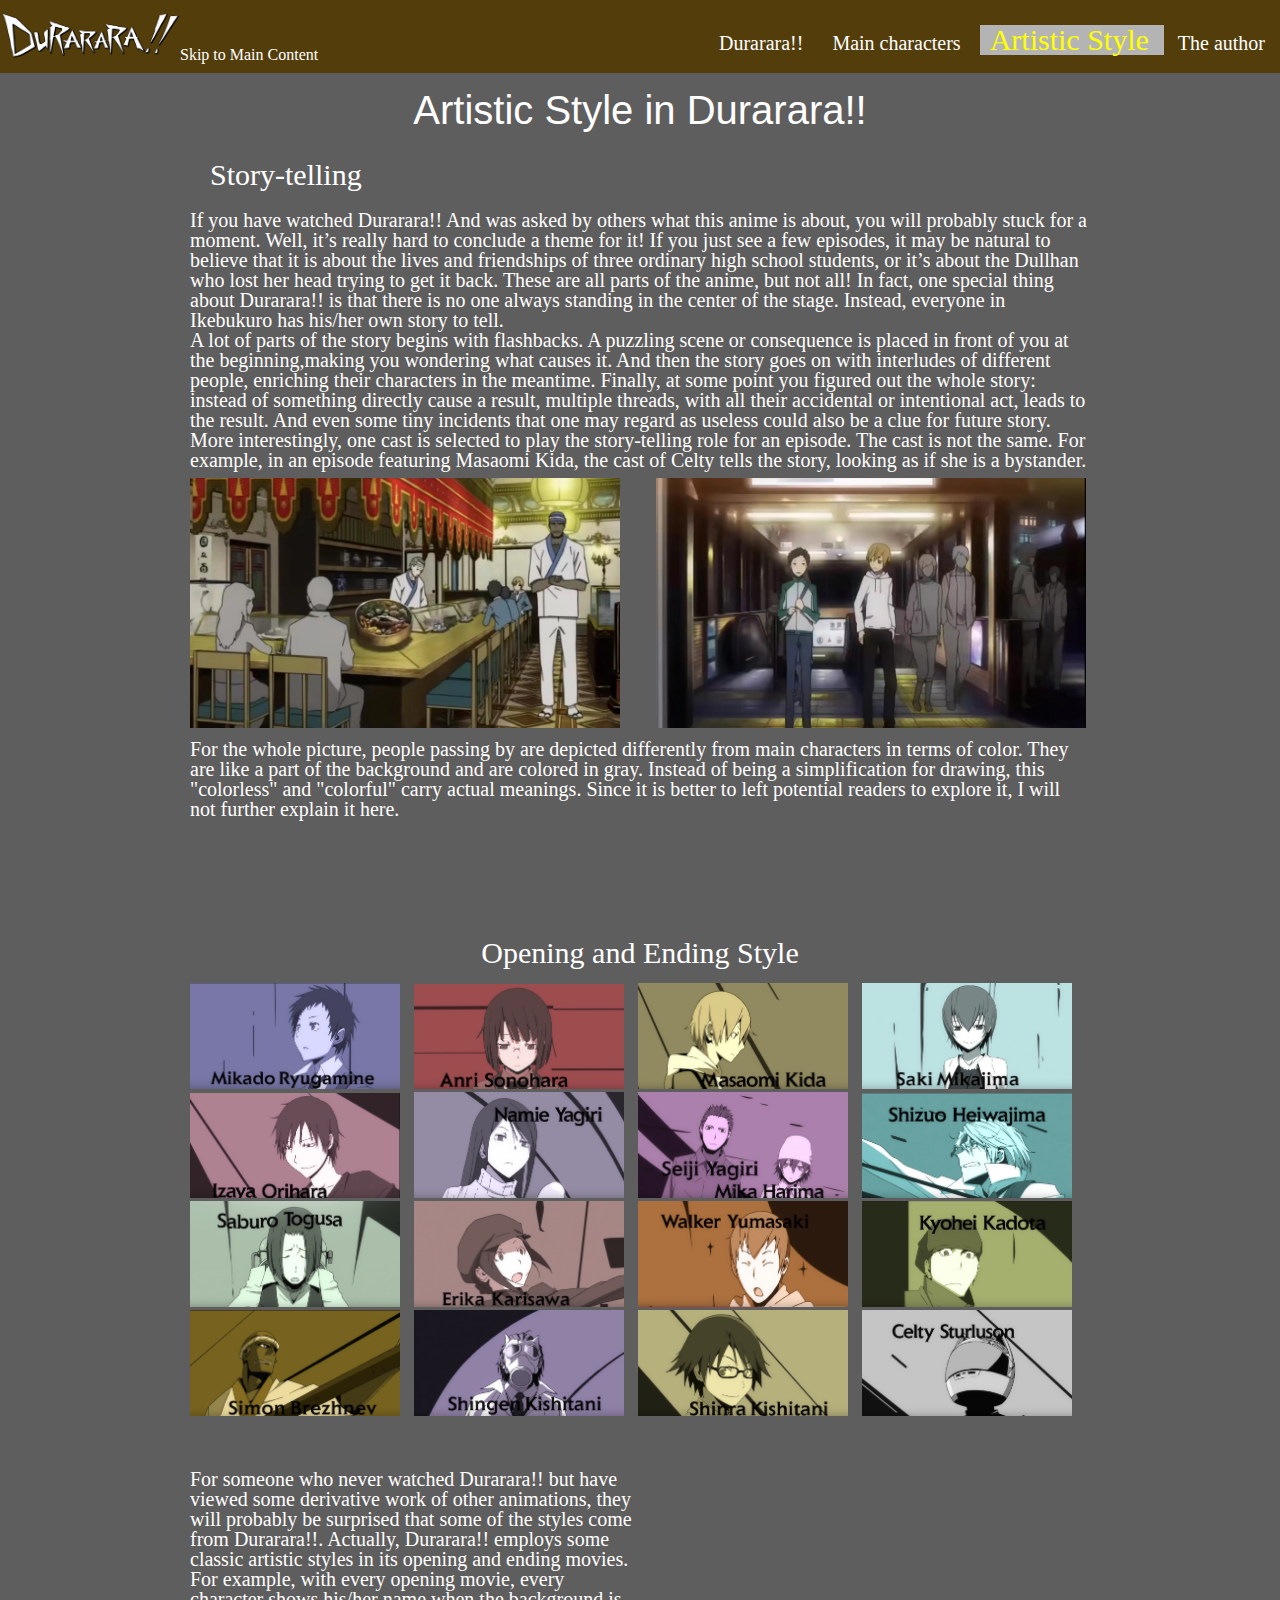
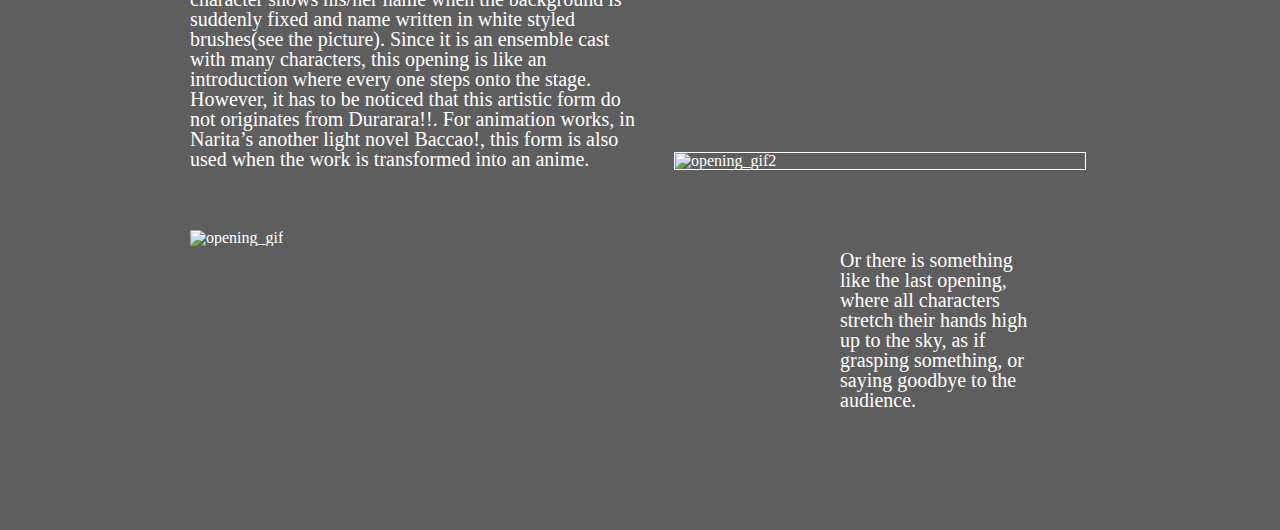
==== art.html @ a6037d5d "Add files via upload" ====
<!DOCTYPE html>
<html lang="en">

<head>
	<meta charset="UTF-8">
	<meta name="viewport" content="width=device-width, initial-scale=1.0">
	<!-- Link to the favicon image -->
	<link rel="icon" href="images/favicon.ico">
	<!-- Link to the reset file -->
	<link rel="stylesheet" href="css/html5reset.css">
	<!-- Link to the stylesheet -->
	<link rel="stylesheet" href="css/style.css">
	<title>Durarara!!</title>
</head>


<body>
	<!-- Header is a sematic tag page that aids readability -->
	<header>
		<!-- Nav is a sematic tag page that aids accessibility -->
		<nav>
            <img src="images/drrr_logo.png" alt="logo" width="180"/>
            <a href="#main" class="skip">Skip to Main Content</a>
			<ul>
                <li class="navigation-bar"><a href = "index.html" >Durarara!!</a></li>
                <li class="navigation-bar"><a href = "characters.html">Main characters</a></li>
                <li class="active navigation-bar"><a href = "art.html">Artistic Style</a></li>
                <li class="navigation-bar"><a href = "author.html">The author</a></li>
			</ul>
		</nav>
        <h1>Artistic Style in Durarara!!</h1>
	</header>


	<main id="main">
        <div class="story-telling">
            <div class="story-telling-content">
                <h2>Story-telling</h2>
                <p>
                    If you have watched Durarara!! And was asked by others what this anime is about, you will probably stuck for a moment. 
                    Well, it’s really hard to conclude a theme for it! 
                    If you just see a few episodes, it may be natural to believe that it is about the lives and friendships of three ordinary high school students, 
                    or it’s about the Dullhan who lost her head trying to get it back. 
                    These are all parts of the anime, but not all! 
                    In fact, one special thing about Durarara!! is that there is no one always standing in the center of the stage.
                    Instead, everyone in Ikebukuro has his/her own story to tell. <br>
        
                    A lot of parts of the story begins with flashbacks.
                    A puzzling scene or consequence is placed in front of you at the beginning,making you wondering what causes it.  
                    And then the story goes on with interludes of different people, enriching their characters in the meantime. 
                    Finally, at some point you figured out the whole story: instead of something directly cause a result,
                    multiple threads, with all their accidental or intentional act, leads to the result. 
                    And even some tiny incidents that one may regard as useless could also be a clue for future story.<br>
                    
                    More interestingly, one cast is selected to play the story-telling role for an episode. 
                    The cast is not the same. For example, in an episode featuring Masaomi Kida, the cast of Celty tells the story, 
                    looking as if she is a bystander. <br>
        
                    
                    <div style="padding:2px;margin: 2px;" class="seperator"></div>
                </p>
            </div>
            <div class="story-telling-img">
                <span id="span1"><img src="images/colorless.jpeg" alt="colorless" width="430" height="250"/></span>
                <span><img src="images/colorless2.jpeg" alt="colorless" width="430" height="250" /></span>
            </div>
            <div style="padding:2px;margin: 2px;" class="seperator"></div>
            <div class="story-telling-content">
                <p>For the whole picture, people passing by are depicted differently from main characters in terms of color.
                    They are like a part of the background and are colored in gray. Instead of being a simplification for drawing,
                    this "colorless" and "colorful" carry actual meanings. Since it is better to left potential readers to explore it, I will not further explain it here.<br></p>
            </div>
        </div>
        

        <div style="padding:50px;margin: 2px;" class="seperator"></div>
        
        <div class="opening-gallary-container">
            <h2>Opening and Ending Style</h2>
            <ul>
                <li class="opening"><img src="images/opening1.jpeg" alt="opening" width="210"/></li>
                <li class="opening"><img src="images/opening2.jpeg" alt="opening" width="210"/></li>
                <li class="opening"><img src="images/opening3.jpeg" alt="opening" width="210"/></li>
                <li class="opening"><img src="images/opening4.jpeg" alt="opening" width="210"/></li>
                <li class="opening"><img src="images/opening5.jpeg" alt="opening" width="210"/></li>
                <li class="opening"><img src="images/opening6.jpeg" alt="opening" width="210"/></li>
                <li class="opening"><img src="images/opening7.jpeg" alt="opening" width="210"/></li>
                <li class="opening"><img src="images/opening8.jpeg" alt="opening" width="210"/></li>
                <li class="opening"><img src="images/opening9.jpeg" alt="opening" width="210"/></li>
                <li class="opening"><img src="images/opening10.jpeg" alt="opening" width="210"/></li>
                <li class="opening"><img src="images/opening11.jpeg" alt="opening" width="210"/></li>
                <li class="opening"><img src="images/opening12.jpeg" alt="opening" width="210"/></li>
                <li class="opening"><img src="images/opening13.jpeg" alt="opening" width="210"/></li>
                <li class="opening"><img src="images/opening14.jpeg" alt="opening" width="210"/></li>
                <li class="opening"><img src="images/opening15.jpeg" alt="opening" width="210"/></li>
                <li class="opening"><img src="images/opening16.jpeg" alt="opening" width="210"/></li>
            </ul>
            
            
        </div>
        
        <div class="story-telling-content">
            <div class="story-telling-text1">
                <p>
                    For someone who never watched Durarara!! but have viewed some derivative work of other animations, 
                    they will probably be surprised that some of the styles come from Durarara!!. 
                    Actually, Durarara!! employs some classic artistic styles in its opening and ending movies.
                    For example, with every opening movie, every character shows his/her name when the background is suddenly fixed and name written in white styled brushes(see the picture). 
                    Since it is an ensemble cast with many characters, this opening is like an introduction where every one steps onto the stage.
                    However, it has to be noticed that this artistic form do not originates from Durarara!!. 
                    For animation works, in Narita’s another light novel Baccao!, this form is also used when the work is transformed into an anime. <br>
                </p>
            </div>
            <div class="moving-opening1">
                <img src="images/opening2.gif" alt="opening_gif2" width="410" height="270"/></img>
            </div>
        </div>

        
        <div class="movie-opening-container">
            <div class="moving-opening2">
                <img src="images/opening.gif" alt="opening_gif" width="500" /></img>
            </div>
            <div class="story-telling-text2">
                Or there is something like the last opening, where all characters stretch their hands high up to the sky,
                    as if grasping something, or saying goodbye to the audience.
            </div>
        </div>
            

            <!-- <div style="padding:2px;margin: 2px;" class="seperator"></div>

        <div class="ending">
            <br>Another part is its ending. 
            Like in the right picture(you could scroll down to view the whole), every one is on the branch with unique motions and interactions between each other.
             With the closing of an episode(usually only a few characters are present), 
             the ending movie brings all characters together with the screen scrolling down, 
             reminding people that there is not merely a single story, but different narrations.<br>
             <img src="images/ending1.png" alt="ending" width="200" />
        </div> -->
	</main>


	<footer>
		<p></p>
	</footer>
</body>
</html>
---- css/style.css ----
body{
	background-color: rgb(95, 94, 94);
	color:white;
}
nav{
	background-color: rgb(83, 61, 11);
	/* border:1px solid white; */
	vertical-align: middle;
	position: relative;
	
}


nav a.skip{
	color:white;
	position:absolute;
	bottom:10px;
	text-decoration: none;
}
nav a.skip:hover{
	color:yellow;
	text-decoration: underline;
}

nav ul{
	/* display: inline-block; */
	/* float:right; */
	/* border:1px solid white; */
	float: right;
	margin: 25px 0;
	
}
nav ul li{
	/* border:1px solid white; */
	display: inline-block;
	/* font-size: 20px; */
	font-size: 20px;
	
	padding-left:10px;
	padding-right:15px;
}
nav ul li:hover{
	text-decoration: underline;
	font-size: 25px;
}
nav ul li.active{
	/* text-decoration: underline; */
	background-color:rgb(180, 180, 180);
	
	font-size: 25px;
}
nav ul li a{
	text-decoration: none;
	color:white;
}
nav ul li.active a{
	font-size: 30px;
	color: yellow;
}



h1{
	font-size: 40px;
	font-family: 'Gill Sans', 'Gill Sans MT', Calibri, 'Trebuchet MS', sans-serif;
	/* border:1px solid white; */
	text-align: center;
	padding: 10px 0;
	clear: both;
}

div.story-introduction{
	/* margin-top: 20px; */
	/* border:1px solid white; */
	/* width: 500px; */
	margin: auto;
	/* display: inline-block; */
}
div.story-introduction h2{
	font-size: 30px;
	text-align: center;
	margin:10px 0;
}
div.story-introduction-main{
	/* border:1px solid white; */
	width: 1000px;
	height:430px;
	margin:auto;
}
div.story-introduction-text{
	/* position: absolute; */
	/* height: 550px; */
	width: 350px;
	height:410px;
	display: inline-block;
	/* border:1px solid white; */
	margin-left: 50px;
	font-size: 20px;
}
div.story-introduction-img{
	/* position: absolute; */
	/* border:1px solid white; */
	display: inline-block;
	margin-left: 30px;
	padding-top: 20px;
	/* margin-top:10px; */
	/* right:0% */
	/* left:50%; */
	/* float: right; */
	/* float: right; */
}

div.story-introduction-main2{
	/* border:1px solid white; */
	width: 1000px;
	margin:auto;
}
div.story-introduction-text2{
	margin: 0px 20px 10px 50px;	
	/* border:1px solid white; */

	font-size: 20px;
}
div.story-introduction-text2 h2{
	font-size: 30px;
	text-align: center;
	margin:10px 0;
}
div.photo-slide{
	/* border:1px solid white; */
	width: 1000px;
	margin:auto;
}


div.photo-slide div{
	display: inline-block;
	/* border:1px solid red; */
	margin: 5px;
}

div.photo-slide .first-photo{
	margin-left:47px;
}
.seperator{
	/* border:1px solid white; */
	margin: 100px;
}

h2.character-category{
	font-size: 30px;
	padding: 20px;
	/* text-align: center; */
}
.characters p{
	/* border: 1px solid white; */
	margin:10px;
	text-align: center;
}
/* li.characters img{
	border: 1px solid white;
} */
.characters img:hover{
	border: 5px orange solid;
	border-radius: 110px;
}

.characters{
	box-sizing: content-box;
	padding:5px;
	display: inline-block;
	width: 20%;
}
.explanation{
	margin-left: 20px;
	font-size:20px;
}

/* .story-telling{
	margin:auto;
	border: 1px solid white;
} */
.story-telling-content{
	/* display: inline-block; */
	margin: auto;
	width: 900px;
	/* border: 2px solid rgb(90, 56, 56); */
}
.story-telling-content h2{
	font-size: 30px;
	padding: 20px;
	/* border: 2px solid rgb(90, 56, 56); */
}
.story-telling-content p{
	font-size: 20px;
}
.story-telling-img{
	/* float: right; */
	margin: auto;
	width: 900px;
	/* border: 1px solid yellow; */
}
.story-telling-img #span1{
	padding-right:32px;
	/* border: 1px solid red; */
}

.opening-gallary-container{
	width: 900px;
	margin: auto;
	/* border: 1px solid white; */
}

.opening-gallary-container h2{
	text-align: center;
	font-size: 30px;
	padding:15px
}


li.opening{
	display: inline-block;
	width: 220px;
	/* border: 1px solid white; */
}
li.opening img:hover{
	border:2px solid brown;
	width: 220px;

}
.story-telling-content .story-telling-text1{
	padding-top: 50px;
	display: inline-block;
	/* border: 1px solid yellow; */
	width:450px;
}

div.moving-opening1{
	display: inline-block;

	border: 1px solid white;
	/* padding:10px 0 0 10px; */
	margin-bottom: 40px;
	margin-left: 30px;
	width: 410px;

}

.movie-opening-container{
	width:900px;
	/* height:500px; */
	margin: auto;
	/* border:1px white solid; */
	position: relative;
}
.movie-opening-container .moving-opening2{
	/* float:left; */
	position: absolute;
	top: 20px;
    bottom: 0;
    
	display: inline-block;
	/* border: 1px solid white; */
	/* margin-bottom: 40px; */
	
	width: 600px;
	height:300px
}
.movie-opening-container .story-telling-text2{
	position: absolute;
	top: 0px;
    bottom: 100px;
	right:10px;
	left:650px;
	/* border: 1px solid yellow; */
	width:200px;
	height:250px;
	/* float:left; */
	display: inline-block;
	font-size:20px;
	margin-top: 40px;
	clear:right;
}





.ending{
	clear:left;
}

.author-introduction-main{
	padding-top: 20px;
	width: 900px;
	margin: auto;
	/* border: 1px solid white; */
}
.author-introduction-text{
	margin-left: 80px;
	display: inline-block;
	width: 300px;
	font-size: 20px;
	text-align: center;
	/* border: 1px solid yellow; */
}
.author-introduction-text h2{
	font-size: 30px;
	padding: 20px;
}
.author-introduction-image{
	margin-left: 70px;
	display: inline-block;
	/* border: 1px solid orange; */
}
.author-introduction-image:hover{
	border: 3px solid orange;
	/* border: 1px solid orange; */
}
.otherworks{
	padding-top: 90px;
	width: 900px;
	margin: auto;
	/* border: 1px solid white; */
}
.otherworks h2{
	font-size: 30px;
	text-align: center;
	margin-bottom: 10px;
}
.otherworks .otherworks-images{
	margin: auto;
	/* border: 1px solid orange; */
	width: 900px;
}


.otherworks .otherworks-images div img:hover{
	border: 2px solid orange;
	width: 210px;
}

.otherworks div div{
	/* border: 1px solid wheat; */
	display: inline-block;
	padding: 7px;
}

.skip-to-content-link {
	left: 50%;
	position: absolute;
	transform: translateY(-100%);
}
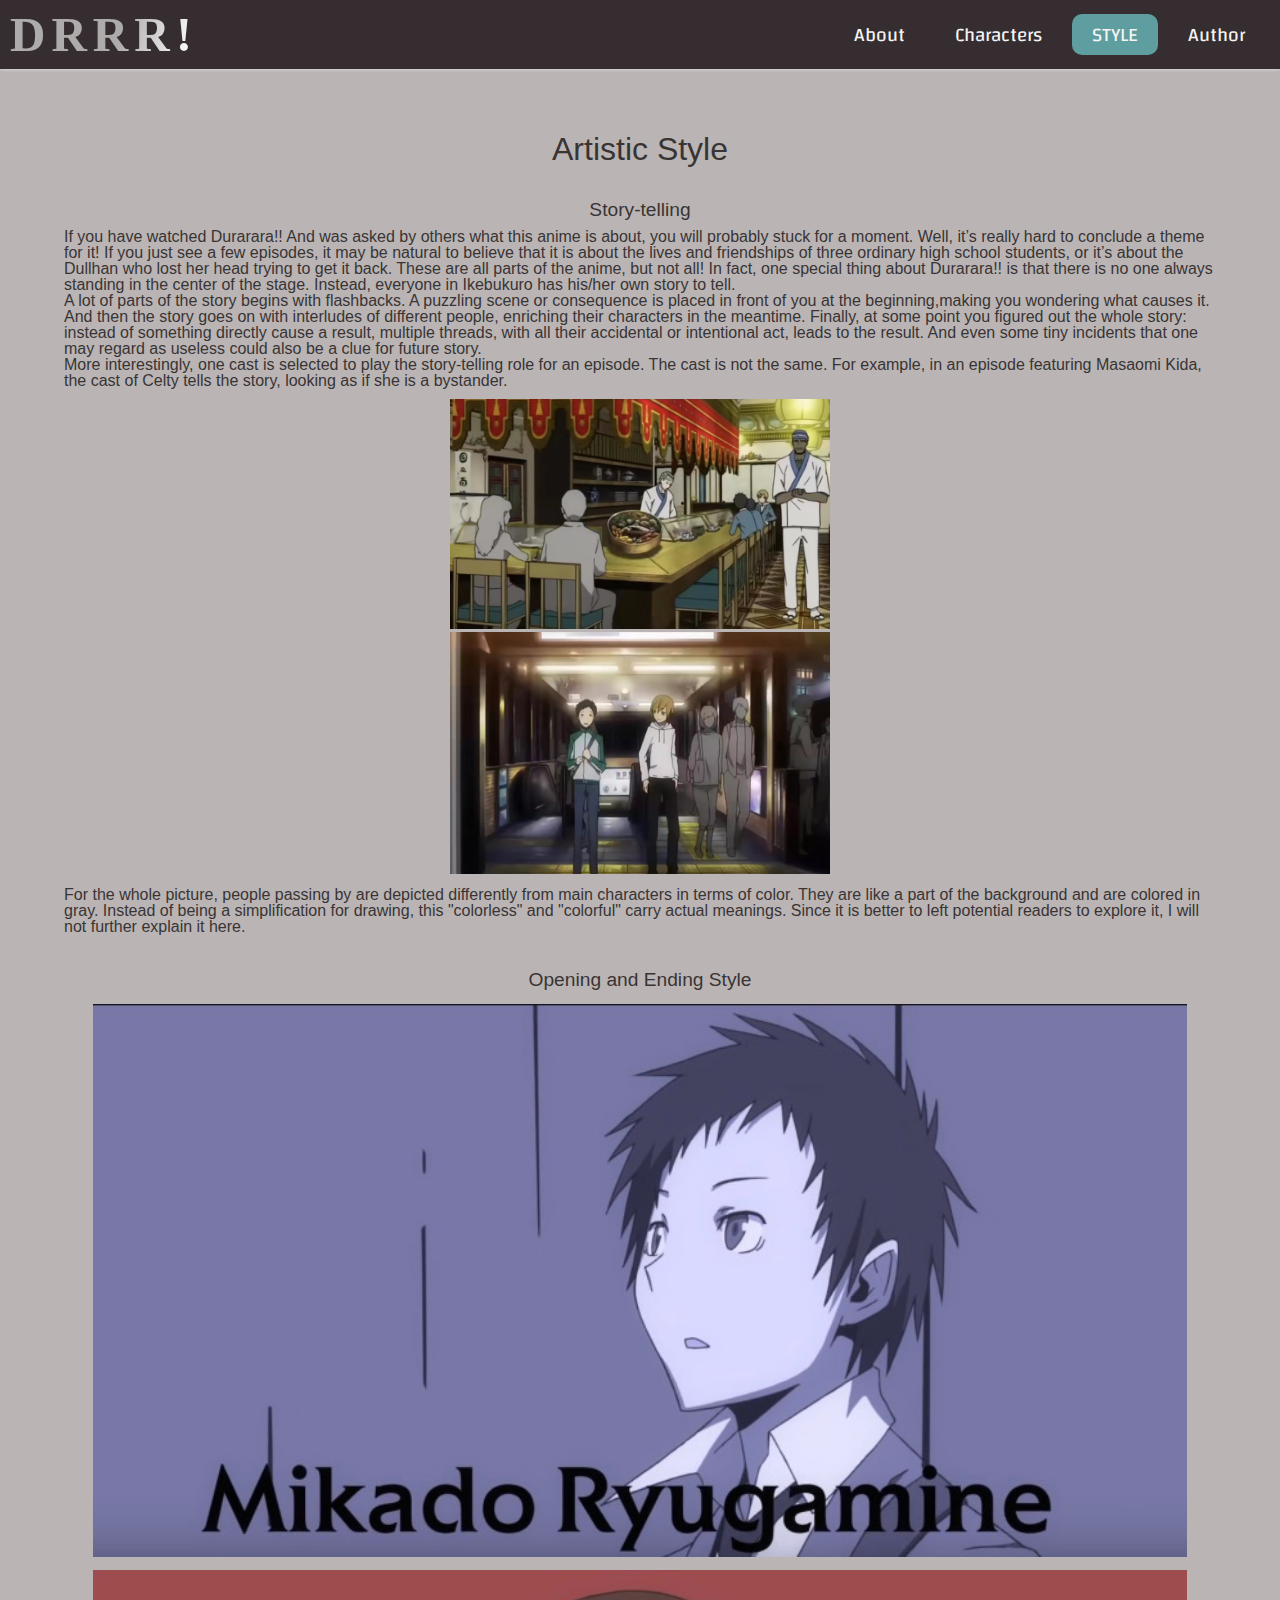
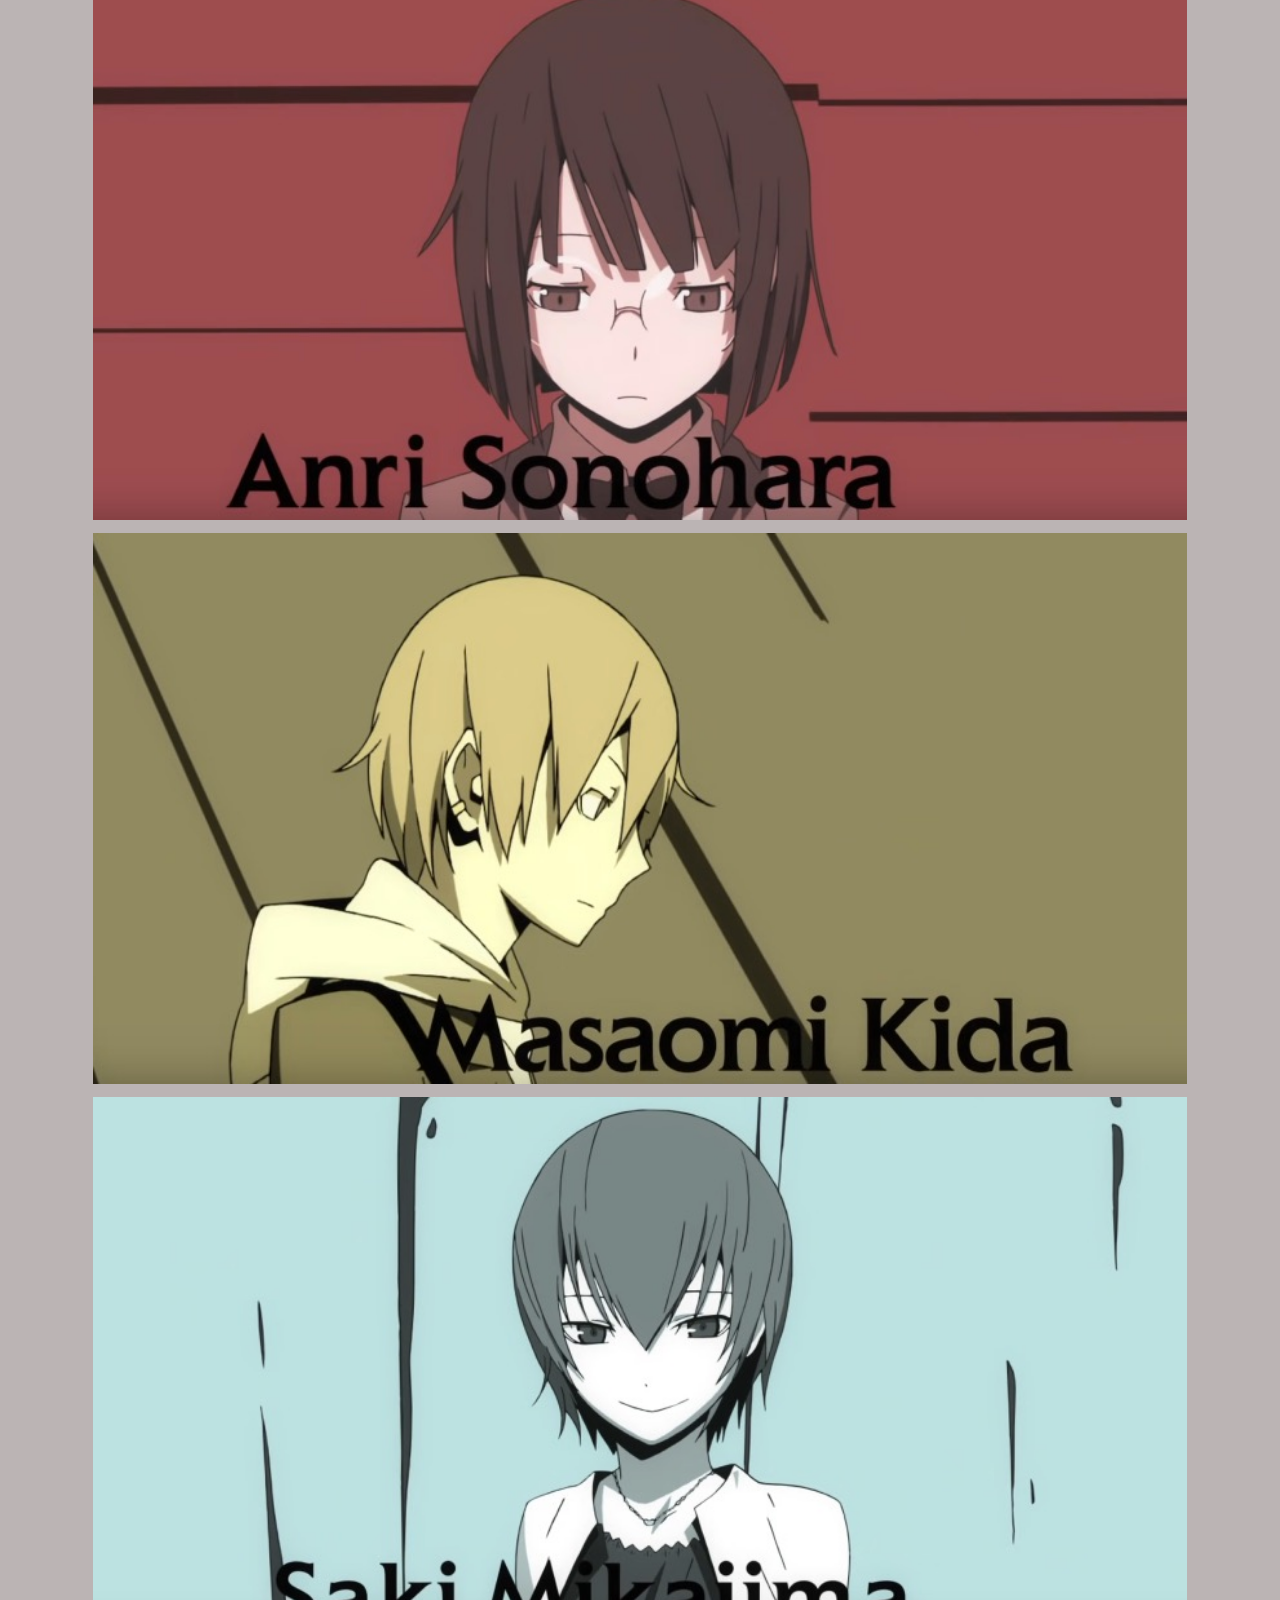
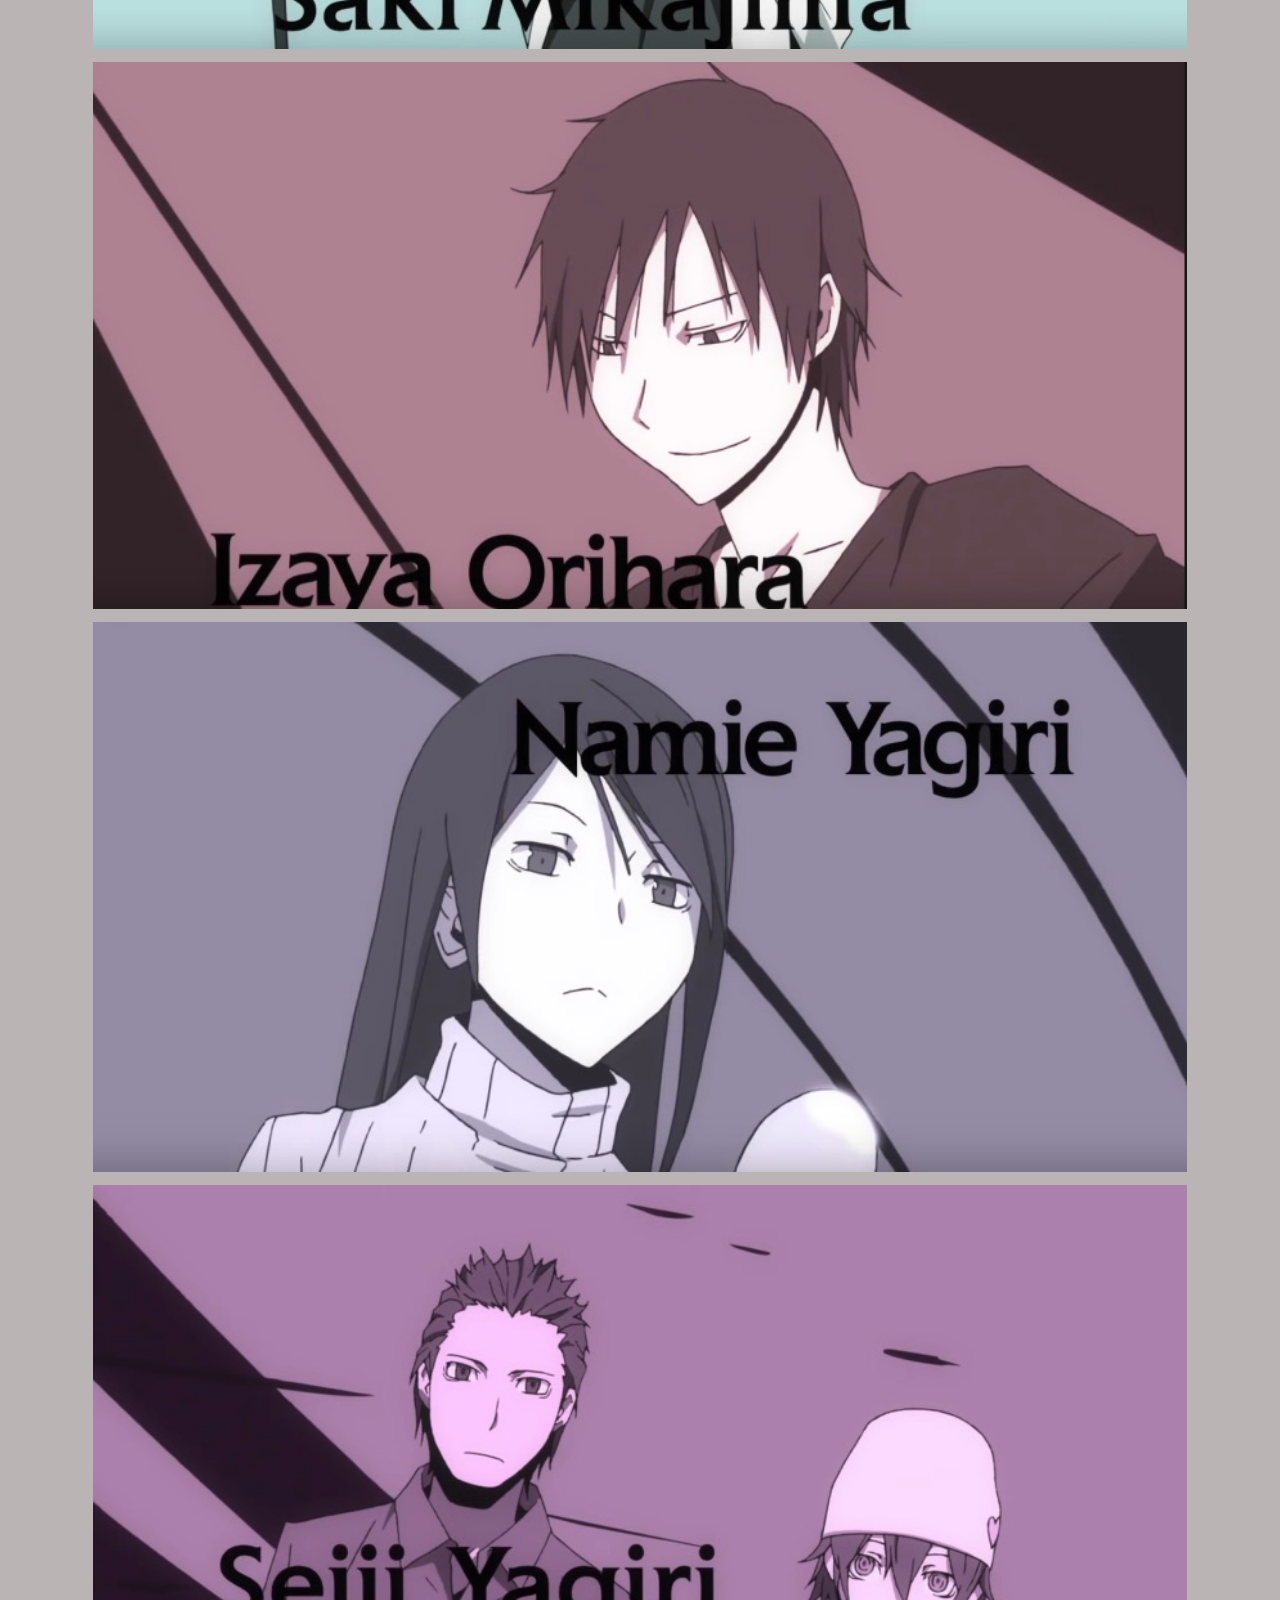
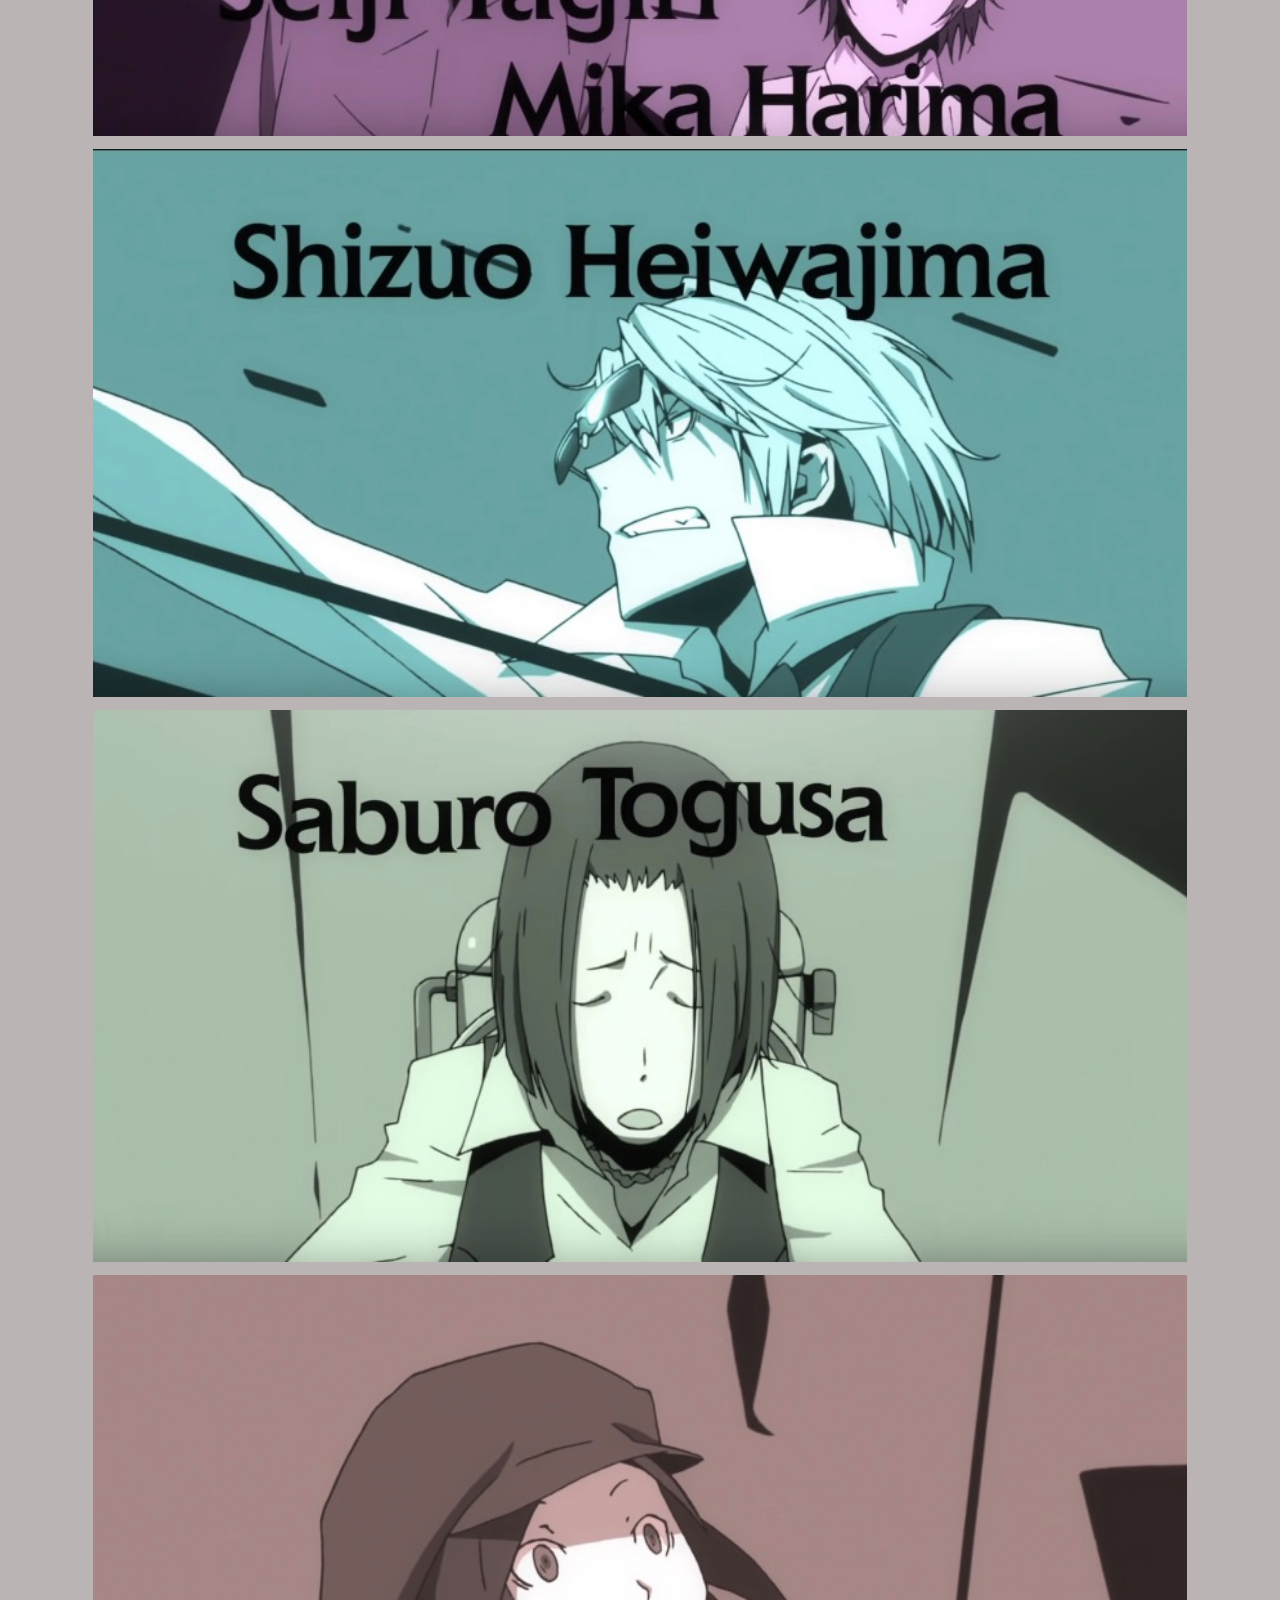
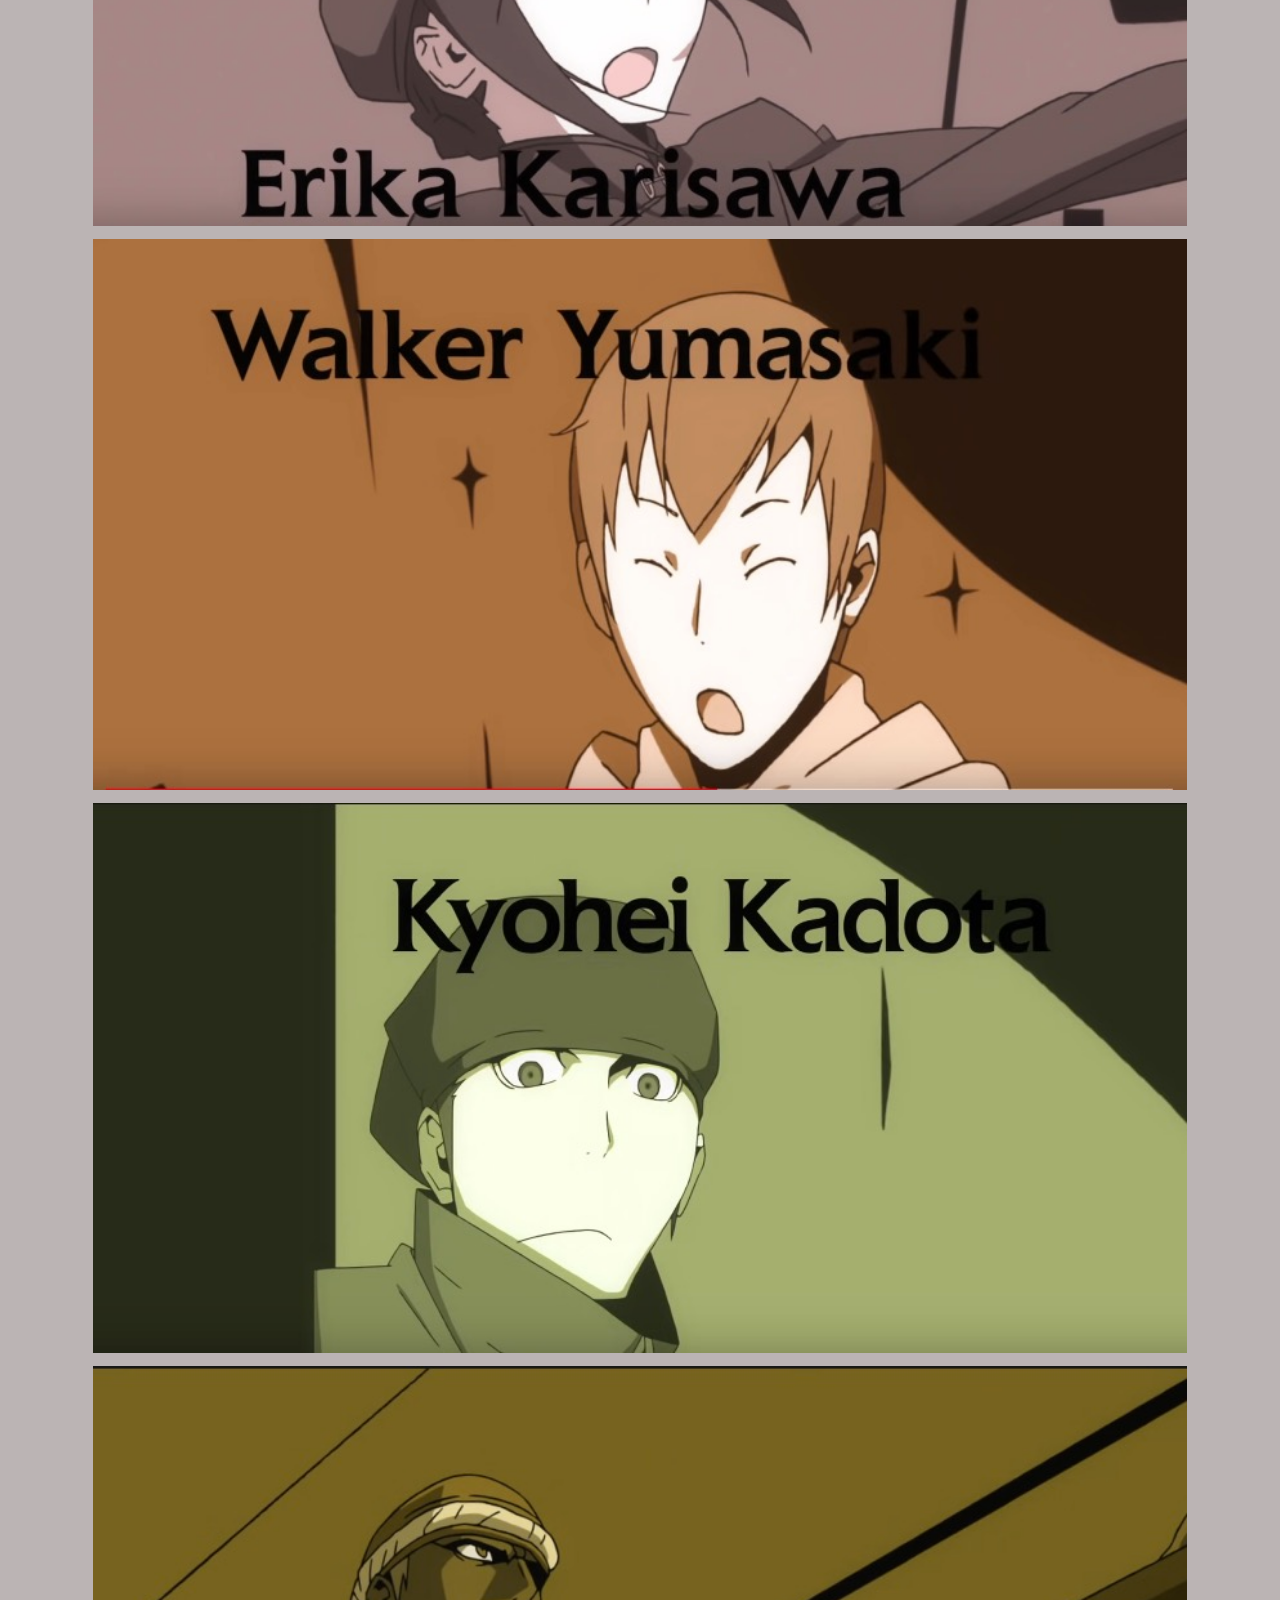
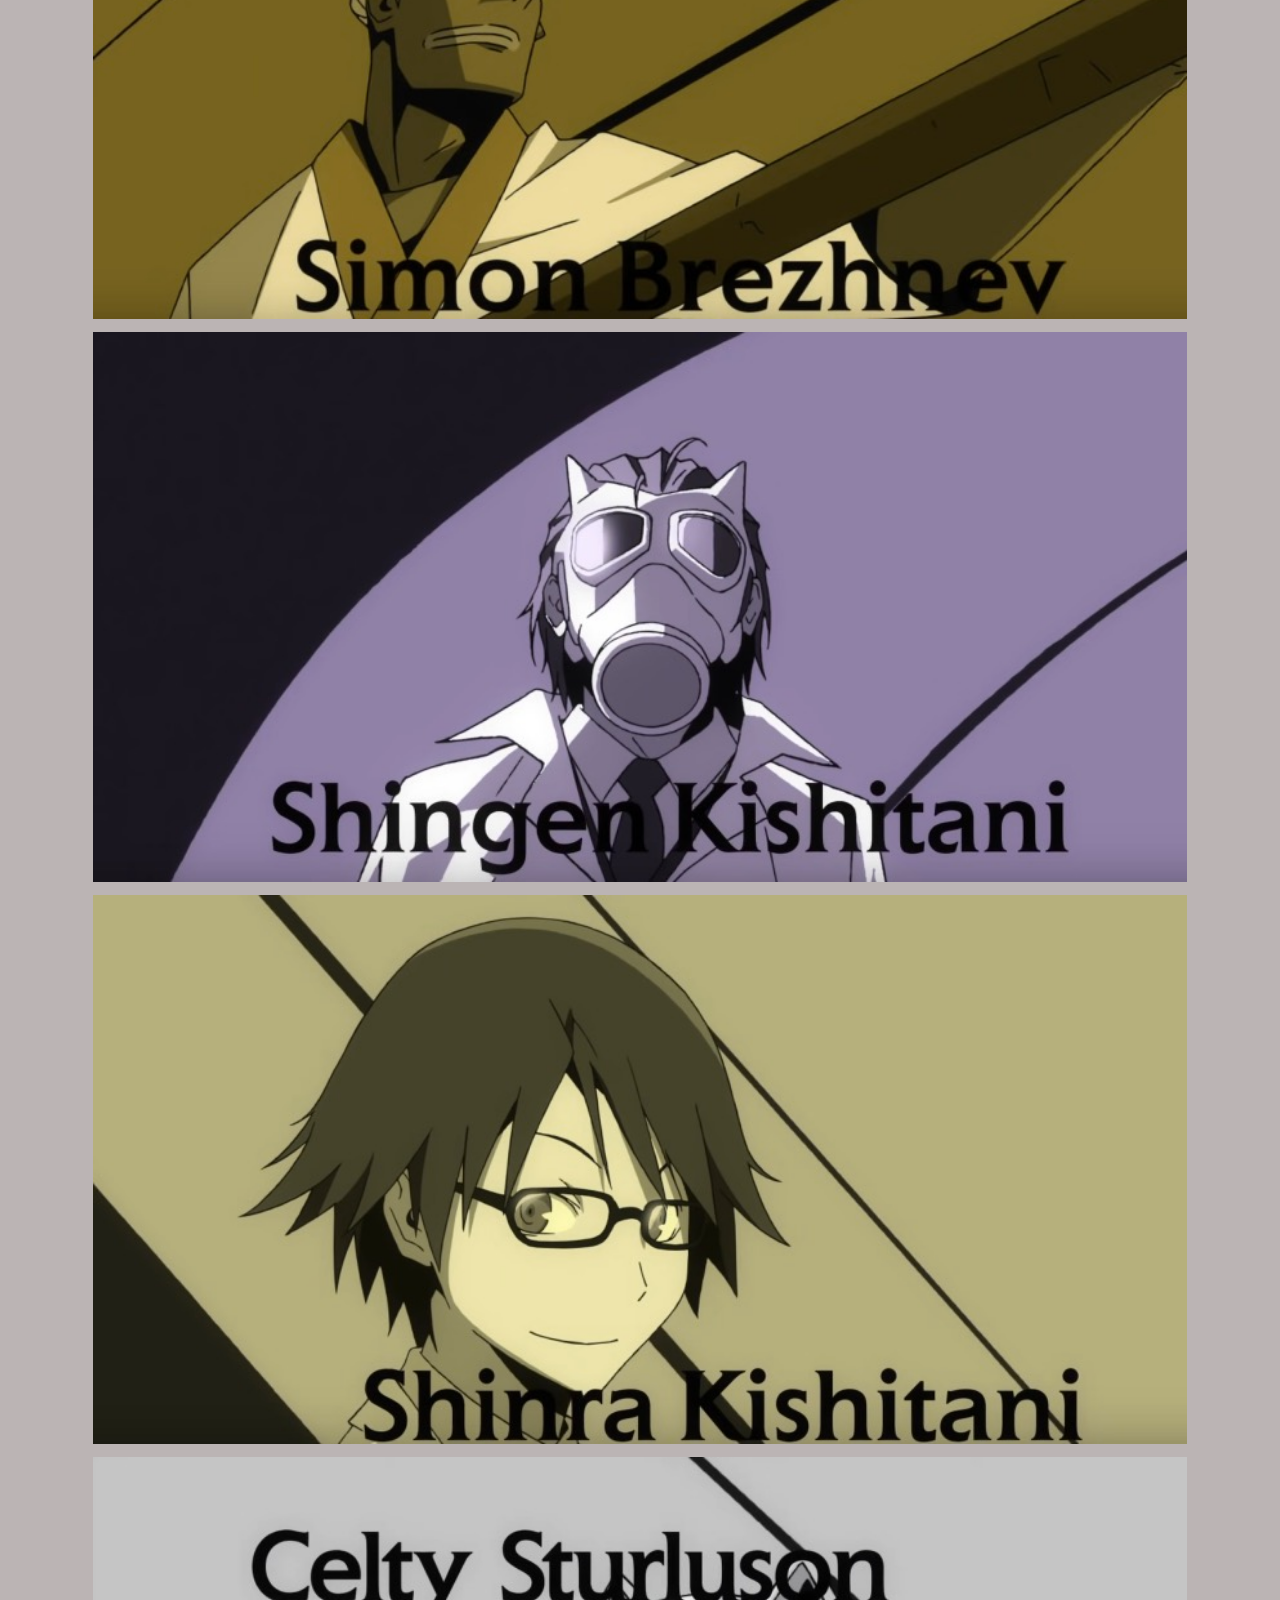
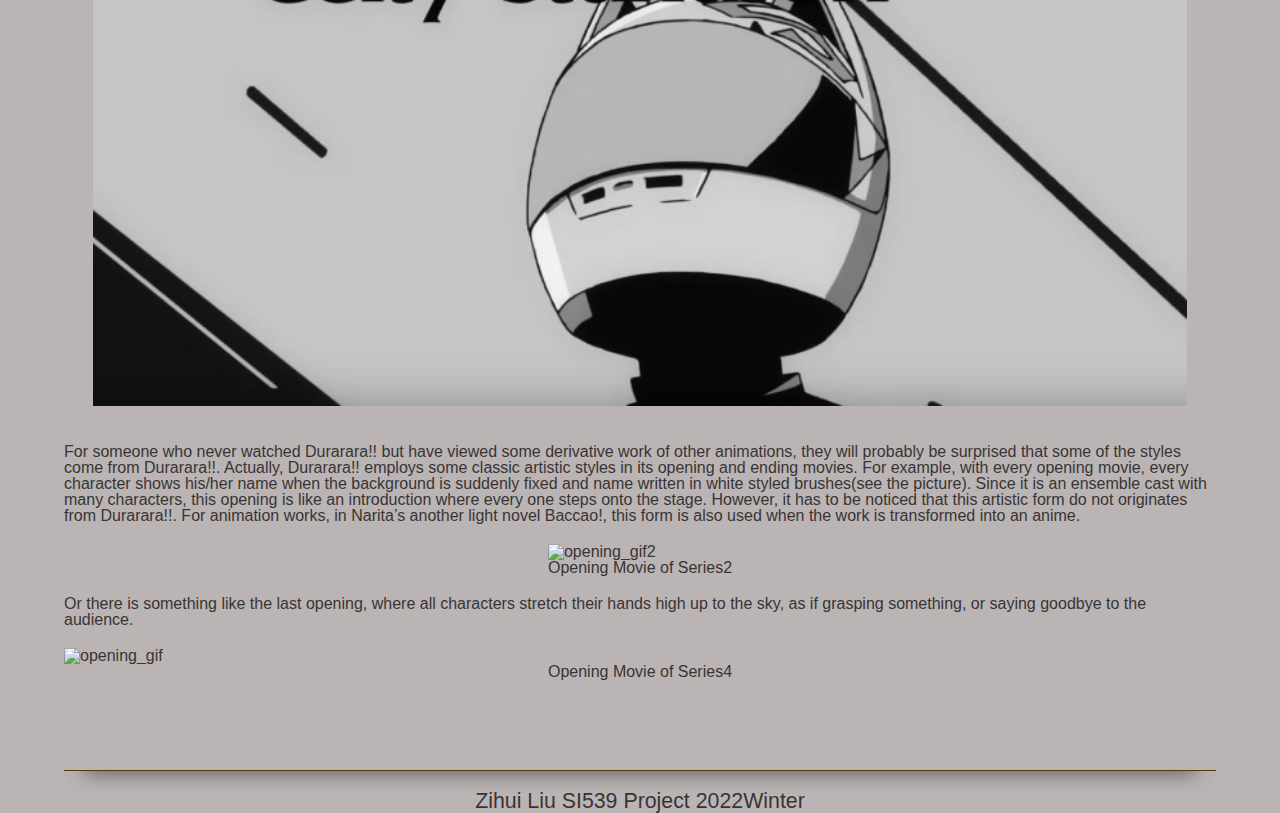
==== commit 5bfdeed2: "Add files via upload" ====
--- a/art.html
+++ b/art.html
@@ -9,26 +9,39 @@
 	<!-- Link to the reset file -->
 	<link rel="stylesheet" href="css/html5reset.css">
 	<!-- Link to the stylesheet -->
+	<!-- Link to the stylesheet -->
 	<link rel="stylesheet" href="css/style.css">
-	<title>Durarara!!</title>
+    <link rel="preconnect" href="https://fonts.googleapis.com">
+    <link rel="preconnect" href="https://fonts.gstatic.com" crossorigin>
+    <link href="https://fonts.googleapis.com/css2?family=Faustina&family=Merienda&family=Permanent+Marker&family=Changa&family=Ubuntu+Mono&family=Zilla+Slab:wght@600&display=swap" rel="stylesheet"> 
+	<script src="https://kit.fontawesome.com/699a16eae7.js" crossorigin="anonymous"></script>
+    <title>Artistic Style</title>
 </head>
 
 
 <body>
-	<!-- Header is a sematic tag page that aids readability -->
-	<header>
+    <header>
+		<a href="#main" class="skip">Skip to main content</a>  
 		<!-- Nav is a sematic tag page that aids accessibility -->
-		<nav>
-            <img src="images/drrr_logo.png" alt="logo" width="180"/>
-            <a href="#main" class="skip">Skip to Main Content</a>
-			<ul>
-                <li class="navigation-bar"><a href = "index.html" >Durarara!!</a></li>
-                <li class="navigation-bar"><a href = "characters.html">Main characters</a></li>
-                <li class="active navigation-bar"><a href = "art.html">Artistic Style</a></li>
-                <li class="navigation-bar"><a href = "author.html">The author</a></li>
-			</ul>
+		<nav class="nav-container">
+			<div class="nav-left">
+				<div class="shine">DRRR!</div>
+				
+				<!-- <a href="#main" class="skip">Skip to Main Content</a> -->
+			</div>
+			<div class="nav-right">
+				<ul class="nav-ul-container">
+					<li class="navigation-bar"><a href = "index.html" >About</a></li>
+					<li class="navigation-bar"><a href = "characters.html">Characters</a></li>
+					<li class="active navigation-bar"><a href = "art.html">Style</a></li>
+					<li class="navigation-bar"><a href = "author.html">Author</a></li>
+				</ul>
+			</div>
+			
+			
 		</nav>
-        <h1>Artistic Style in Durarara!!</h1>
+		<h1>Artistic Style</h1>
+        
 	</header>
 
 
@@ -36,35 +49,32 @@
         <div class="story-telling">
             <div class="story-telling-content">
                 <h2>Story-telling</h2>
-                <p>
+                <div>
                     If you have watched Durarara!! And was asked by others what this anime is about, you will probably stuck for a moment. 
                     Well, it’s really hard to conclude a theme for it! 
                     If you just see a few episodes, it may be natural to believe that it is about the lives and friendships of three ordinary high school students, 
                     or it’s about the Dullhan who lost her head trying to get it back. 
                     These are all parts of the anime, but not all! 
                     In fact, one special thing about Durarara!! is that there is no one always standing in the center of the stage.
-                    Instead, everyone in Ikebukuro has his/her own story to tell. <br>
-        
+                    Instead, everyone in Ikebukuro has his/her own story to tell. 
+                    <div class="separator"></div>
                     A lot of parts of the story begins with flashbacks.
                     A puzzling scene or consequence is placed in front of you at the beginning,making you wondering what causes it.  
                     And then the story goes on with interludes of different people, enriching their characters in the meantime. 
                     Finally, at some point you figured out the whole story: instead of something directly cause a result,
                     multiple threads, with all their accidental or intentional act, leads to the result. 
-                    And even some tiny incidents that one may regard as useless could also be a clue for future story.<br>
-                    
+                    And even some tiny incidents that one may regard as useless could also be a clue for future story.
+                    <div class="separator"></div>
                     More interestingly, one cast is selected to play the story-telling role for an episode. 
                     The cast is not the same. For example, in an episode featuring Masaomi Kida, the cast of Celty tells the story, 
-                    looking as if she is a bystander. <br>
-        
-                    
-                    <div style="padding:2px;margin: 2px;" class="seperator"></div>
-                </p>
+                    looking as if she is a bystander. 
+                </div>
             </div>
             <div class="story-telling-img">
-                <span id="span1"><img src="images/colorless.jpeg" alt="colorless" width="430" height="250"/></span>
-                <span><img src="images/colorless2.jpeg" alt="colorless" width="430" height="250" /></span>
+                <div class="span1"><img src="images/colorless.jpeg" alt="colorless" width="410" /></div>
+                <div class="span2"><img src="images/colorless2.jpeg" alt="colorless" width="410" /></div>
             </div>
-            <div style="padding:2px;margin: 2px;" class="seperator"></div>
+            
             <div class="story-telling-content">
                 <p>For the whole picture, people passing by are depicted differently from main characters in terms of color.
                     They are like a part of the background and are colored in gray. Instead of being a simplification for drawing,
@@ -73,34 +83,33 @@
         </div>
         
 
-        <div style="padding:50px;margin: 2px;" class="seperator"></div>
         
-        <div class="opening-gallary-container">
+        <div class="story-telling">
             <h2>Opening and Ending Style</h2>
-            <ul>
-                <li class="opening"><img src="images/opening1.jpeg" alt="opening" width="210"/></li>
-                <li class="opening"><img src="images/opening2.jpeg" alt="opening" width="210"/></li>
-                <li class="opening"><img src="images/opening3.jpeg" alt="opening" width="210"/></li>
-                <li class="opening"><img src="images/opening4.jpeg" alt="opening" width="210"/></li>
-                <li class="opening"><img src="images/opening5.jpeg" alt="opening" width="210"/></li>
-                <li class="opening"><img src="images/opening6.jpeg" alt="opening" width="210"/></li>
-                <li class="opening"><img src="images/opening7.jpeg" alt="opening" width="210"/></li>
-                <li class="opening"><img src="images/opening8.jpeg" alt="opening" width="210"/></li>
-                <li class="opening"><img src="images/opening9.jpeg" alt="opening" width="210"/></li>
-                <li class="opening"><img src="images/opening10.jpeg" alt="opening" width="210"/></li>
-                <li class="opening"><img src="images/opening11.jpeg" alt="opening" width="210"/></li>
-                <li class="opening"><img src="images/opening12.jpeg" alt="opening" width="210"/></li>
-                <li class="opening"><img src="images/opening13.jpeg" alt="opening" width="210"/></li>
-                <li class="opening"><img src="images/opening14.jpeg" alt="opening" width="210"/></li>
-                <li class="opening"><img src="images/opening15.jpeg" alt="opening" width="210"/></li>
-                <li class="opening"><img src="images/opening16.jpeg" alt="opening" width="210"/></li>
-            </ul>
+            <div class="opening-container"> 
+                <div class="opening-pic opening1"><img src="images/opening1.jpeg" alt="opening" width="210"/></div>
+                <div class="opening-pic opening2"><img src="images/opening2.jpeg" alt="opening" width="210"/></div>
+                <div class="opening-pic opening3"><img src="images/opening3.jpeg" alt="opening" width="210"/></div>
+                <div class="opening-pic opening4"><img src="images/opening4.jpeg" alt="opening" width="210"/></div>
+                <div class="opening-pic opening5"><img src="images/opening5.jpeg" alt="opening" width="210"/></div>
+                <div class="opening-pic opening6"><img src="images/opening6.jpeg" alt="opening" width="210"/></div>
+                <div class="opening-pic opening7"><img src="images/opening7.jpeg" alt="opening" width="210"/></div>
+                <div class="opening-pic opening8"><img src="images/opening8.jpeg" alt="opening" width="210"/></div>
+                <div class="opening-pic opening9"><img src="images/opening9.jpeg" alt="opening" width="210"/></div>
+                <div class="opening-pic opening10"><img src="images/opening10.jpeg" alt="opening" width="210"/></div>
+                <div class="opening-pic opening11"><img src="images/opening11.jpeg" alt="opening" width="210"/></div>
+                <div class="opening-pic opening12"><img src="images/opening12.jpeg" alt="opening" width="210"/></div>
+                <div class="opening-pic opening13"><img src="images/opening13.jpeg" alt="opening" width="210"/></div>
+                <div class="opening-pic opening14"><img src="images/opening14.jpeg" alt="opening" width="210"/></div>
+                <div class="opening-pic opening15"><img src="images/opening15.jpeg" alt="opening" width="210"/></div>
+                <div class="opening-pic opening16"><img src="images/opening16.jpeg" alt="opening" width="210"/></div>
+            </div>
             
             
         </div>
         
-        <div class="story-telling-content">
-            <div class="story-telling-text1">
+        <div class="story-telling">
+            <div class="story-telling-text">
                 <p>
                     For someone who never watched Durarara!! but have viewed some derivative work of other animations, 
                     they will probably be surprised that some of the styles come from Durarara!!. 
@@ -111,38 +120,29 @@
                     For animation works, in Narita’s another light novel Baccao!, this form is also used when the work is transformed into an anime. <br>
                 </p>
             </div>
-            <div class="moving-opening1">
-                <img src="images/opening2.gif" alt="opening_gif2" width="410" height="270"/></img>
+            <div class="moving-opening moving-opening1">
+                <img src="images/opening2.gif" alt="opening_gif2" width="410" height="270"/>
+                <p>Opening Movie of Series2</p>
             </div>
+            <div class="story-telling-text">
+                Or there is something like the last opening, where all characters stretch their hands high up to the sky,
+                    as if grasping something, or saying goodbye to the audience.
+            </div>
+            <div class="moving-opening moving-opening2">
+                <img src="images/opening.gif" alt="opening_gif" width="500" />
+                <p>Opening Movie of Series4</p>
+            </div>   
         </div>
 
         
-        <div class="movie-opening-container">
-            <div class="moving-opening2">
-                <img src="images/opening.gif" alt="opening_gif" width="500" /></img>
-            </div>
-            <div class="story-telling-text2">
-                Or there is something like the last opening, where all characters stretch their hands high up to the sky,
-                    as if grasping something, or saying goodbye to the audience.
-            </div>
-        </div>
-            
 
-            <!-- <div style="padding:2px;margin: 2px;" class="seperator"></div>
 
-        <div class="ending">
-            <br>Another part is its ending. 
-            Like in the right picture(you could scroll down to view the whole), every one is on the branch with unique motions and interactions between each other.
-             With the closing of an episode(usually only a few characters are present), 
-             the ending movie brings all characters together with the screen scrolling down, 
-             reminding people that there is not merely a single story, but different narrations.<br>
-             <img src="images/ending1.png" alt="ending" width="200" />
-        </div> -->
 	</main>
 
 
 	<footer>
-		<p></p>
+		<hr>
+		<p>Zihui Liu SI539 Project 2022Winter</p>
 	</footer>
 </body>
 </html>
--- a/css/style.css
+++ b/css/style.css
@@ -1,353 +1,839 @@
+*{
+	font-size: 12pt;
+}
+
 body{
-	background-color: rgb(95, 94, 94);
-	color:white;
-}
-nav{
-	background-color: rgb(83, 61, 11);
-	/* border:1px solid white; */
-	vertical-align: middle;
-	position: relative;
-	
-}
-
-
-nav a.skip{
-	color:white;
-	position:absolute;
-	bottom:10px;
-	text-decoration: none;
-}
-nav a.skip:hover{
-	color:yellow;
-	text-decoration: underline;
-}
-
-nav ul{
-	/* display: inline-block; */
-	/* float:right; */
-	/* border:1px solid white; */
-	float: right;
-	margin: 25px 0;
-	
-}
-nav ul li{
-	/* border:1px solid white; */
-	display: inline-block;
-	/* font-size: 20px; */
-	font-size: 20px;
-	
-	padding-left:10px;
-	padding-right:15px;
-}
-nav ul li:hover{
-	text-decoration: underline;
-	font-size: 25px;
-}
-nav ul li.active{
-	/* text-decoration: underline; */
-	background-color:rgb(180, 180, 180);
-	
-	font-size: 25px;
-}
-nav ul li a{
-	text-decoration: none;
-	color:white;
-}
-nav ul li.active a{
-	font-size: 30px;
-	color: yellow;
-}
-
-
+	background-color: rgb(187, 180, 180);
+	color:rgb(56, 52, 52);
+	font-size: 16pt;
+	font-family: 'Gill Sans', 'Gill Sans MT', Calibri, 'Trebuchet MS', sans-serif;
+}
+
+/* header */
+nav.nav-container{
+    position: relative;
+    margin: 0% auto 5% auto;
+    background-color: black;
+    box-shadow: -2px -2px 5px white,2px -2px 5px white;
+    border-bottom: 15px;
+    display:flex;
+    flex-direction: column;
+    flex-wrap:wrap;
+    align-items: stretch;
+    justify-content: space-between;
+    background-color: #352d2f;  
+}
+
+nav .nav-left{
+    align-self:center;
+    padding: 10px 0 10px 10px;
+}
+.shine{
+    font-family: 'Permanent Marker', cursive;
+    color: #fff;
+    font-size: 2.3em;
+    font-weight: 700;
+    text-decoration: none;
+    text-transform: uppercase;
+    letter-spacing: 6px;
+    display: inline-block;
+    position: relative;
+    -webkit-mask-image: linear-gradient(-75deg, rgba(0,0,0,.6) 30%, #000 50%, rgba(0,0,0,.6) 70%);
+    -webkit-mask-size: 200%;
+    animation: shine 2s linear infinite;
+}
+@keyframes shine {
+	from { -webkit-mask-position: 150%; }
+	to { -webkit-mask-position: -50%; }
+  }
+
+nav .nav-right{
+    display: flex;
+    width: 100%;
+    align-items: center;
+    align-self:center;
+    font-family: 'Changa', sans-serif;
+}
+.nav-right ul {
+    width: 100%;
+    margin:0 auto;
+    display: flex;
+    flex-direction: column;
+    flex-wrap: wrap;
+    align-items: center;
+    /* padding: 0px 20px; */
+}
+.nav-right ul li{
+    width: 100%;
+    text-align: center; 
+    padding: 10px 0px;
+}
+nav ul li.active {
+    background-color: cadetblue;
+    text-transform: uppercase;
+    padding: 12px 0px;
+}
+nav ul li a {
+    font-size: 0.9em;
+    text-decoration: none;
+    color: whitesmoke;
+}
+nav ul li a:hover {
+    text-decoration: underline;
+    color: coral;
+}
 
 h1{
-	font-size: 40px;
-	font-family: 'Gill Sans', 'Gill Sans MT', Calibri, 'Trebuchet MS', sans-serif;
-	/* border:1px solid white; */
-	text-align: center;
-	padding: 10px 0;
-	clear: both;
-}
-
-div.story-introduction{
-	/* margin-top: 20px; */
-	/* border:1px solid white; */
-	/* width: 500px; */
-	margin: auto;
-	/* display: inline-block; */
-}
-div.story-introduction h2{
-	font-size: 30px;
-	text-align: center;
-	margin:10px 0;
-}
-div.story-introduction-main{
-	/* border:1px solid white; */
-	width: 1000px;
-	height:430px;
-	margin:auto;
-}
-div.story-introduction-text{
-	/* position: absolute; */
-	/* height: 550px; */
-	width: 350px;
-	height:410px;
-	display: inline-block;
-	/* border:1px solid white; */
-	margin-left: 50px;
-	font-size: 20px;
-}
-div.story-introduction-img{
-	/* position: absolute; */
-	/* border:1px solid white; */
-	display: inline-block;
-	margin-left: 30px;
-	padding-top: 20px;
-	/* margin-top:10px; */
-	/* right:0% */
-	/* left:50%; */
-	/* float: right; */
-	/* float: right; */
-}
-
-div.story-introduction-main2{
-	/* border:1px solid white; */
-	width: 1000px;
-	margin:auto;
-}
-div.story-introduction-text2{
-	margin: 0px 20px 10px 50px;	
-	/* border:1px solid white; */
-
-	font-size: 20px;
-}
-div.story-introduction-text2 h2{
-	font-size: 30px;
-	text-align: center;
-	margin:10px 0;
-}
-div.photo-slide{
-	/* border:1px solid white; */
-	width: 1000px;
-	margin:auto;
-}
-
-
-div.photo-slide div{
-	display: inline-block;
-	/* border:1px solid red; */
-	margin: 5px;
-}
-
-div.photo-slide .first-photo{
-	margin-left:47px;
-}
-.seperator{
-	/* border:1px solid white; */
-	margin: 100px;
-}
-
-h2.character-category{
-	font-size: 30px;
-	padding: 20px;
-	/* text-align: center; */
-}
-.characters p{
-	/* border: 1px solid white; */
-	margin:10px;
-	text-align: center;
-}
-/* li.characters img{
-	border: 1px solid white;
-} */
-.characters img:hover{
-	border: 5px orange solid;
-	border-radius: 110px;
-}
-
-.characters{
-	box-sizing: content-box;
-	padding:5px;
-	display: inline-block;
-	width: 20%;
-}
-.explanation{
-	margin-left: 20px;
-	font-size:20px;
-}
-
-/* .story-telling{
-	margin:auto;
-	border: 1px solid white;
-} */
+    text-align: center;
+}
+
+
+/* main */
+main{
+    position: relative;
+    width: 90%;
+    margin: auto;
+    display: flex;
+    flex-direction: column;
+    flex-wrap: wrap;
+    /* overflow: hidden; */
+}
+
+
+.about {
+    font-size: 1.8em;
+    margin: auto;
+    font-family: 'Faustina', serif;
+    margin: 30px auto 50px;
+    text-align: center;
+    width: 20ch;
+  }
+  .about1{
+	color:rgb(189, 165, 31);
+	animation: fadeIn linear 3s;
+	-webkit-animation: fadeIn linear 3s;
+	-moz-animation: fadeIn linear 3s;
+	-o-animation: fadeIn linear 3s;
+	-ms-animation: fadeIn linear 3s;
+  }
+  .about2{
+	color:rgb(102, 83, 25);
+	animation: fadeIn linear 6s;
+	-webkit-animation: fadeIn linear 6s;
+	-moz-animation: fadeIn linear 6s;
+	-o-animation: fadeIn linear 6s;
+	-ms-animation: fadeIn linear 6s;
+  }
+  .about3{
+	color: rgb(99, 17, 17);
+	animation: fadeIn linear 10s;
+	-webkit-animation: fadeIn linear 10s;
+	-moz-animation: fadeIn linear 10s;
+	-o-animation: fadeIn linear 10s;
+	-ms-animation: fadeIn linear 10s;
+  }
+  
+  @keyframes fadeIn {
+	0% {opacity:0;}
+	100% {opacity:1;}
+  }
+  
+  @-moz-keyframes fadeIn {
+	0% {opacity:0;}
+	100% {opacity:1;}
+  }
+  
+  @-webkit-keyframes fadeIn {
+	0% {opacity:0;}
+	100% {opacity:1;}
+  }
+  
+  @-o-keyframes fadeIn {
+	0% {opacity:0;}
+	100% {opacity:1;}
+  }
+  
+  @-ms-keyframes fadeIn {
+	0% {opacity:0;}
+	100% {opacity:1;}
+  }
+.learn-more{
+    text-align: center;
+    margin-bottom: 50px;
+}
+.learn-more a{
+    text-decoration: none;
+    font-family: 'Faustina', serif;
+    font-size: 1.2em;
+}
+
+.story-intro-container {
+    padding-top:50px;
+    display: flex;
+    flex-direction: column;
+    justify-content: center;
+    width: 90%;
+    align-self: center;
+  }
+
+  .story-intro-subtitle {
+    text-align: center;
+    padding-bottom: 20px;
+    font-family: 'Ubuntu Mono', monospace;
+    font-weight: 1000;
+    font-size: 1.5em;
+  }
+  .story-intro-img {
+    width: 100%;
+    align-self: center;
+    padding-top: 20px;
+    overflow: scroll;
+  }
+
+
+  .story-intro-container2 {
+    display: flex;
+    flex-direction: row;
+    flex-wrap: wrap;
+    width: 90%;
+    align-self: center;
+  }
+  .photo-gallery {
+    width: 100%;
+    align-self: center;
+    display: flex;
+    justify-content: space-around;
+    flex-wrap: wrap;
+  }
+  .responsive {
+    margin: 20px 0;
+  }
+  .desc {
+    text-align: center;
+  }
+
+/* characters */
+main > p {
+    margin: 10px 0;
+    padding:20px 0 0 0;
+    font-size:1.2em;
+  }
+  .character-category-select {
+    margin: 30px auto;
+    font-size: 1.7em;
+  }
+  .character-category-select a {
+    background-image: linear-gradient(transparent calc(70% - 5px), #fde5ba 5px);
+    background-size: 0;
+    background-repeat: no-repeat;
+    display: inline;
+    transition: 0.5s ease;
+    text-decoration: none;
+    color: rgb(117, 84, 57);
+    font-family: 'Zilla Slab', serif;
+  }
+  .character-category-select:hover a{
+    background-size: 100%;
+    }
+
+  .character-category-container {
+    display: flex;
+    flex-direction: column;
+    flex-wrap: wrap;
+    padding: 100px 10px;
+    margin-top: 20px;
+  }
+  .character-category {
+    font-size: 1.5em;
+  }
+  
+  .character-category-subcontainer {
+    display:flex;
+    justify-content: center;
+    flex-wrap: wrap;
+    margin-top: 20px;
+  }
+  .characters {
+    margin: 20px 40px;
+  }
+  .characters > div > p {
+    text-align: center;
+  }
+  .characters .img img:hover {
+    border: 5px solid salmon;
+    border-radius: 50%;
+    margin: 0px 0px;
+    width: 210px;
+    height: auto;
+  }
+  .return {
+    padding: 20px 0;
+    align-self: flex-end;
+  }
+
+
+/* style */
+
+.story-telling {
+    padding-top:20px;
+    width: 100%;
+    display: flex;
+    flex-direction: column;
+    align-items: center;
+  }
+  .story-telling h2{
+      padding:5px 0 10px 0;
+      text-align: center;
+      font-size:1.2em;
+  }
 .story-telling-content{
-	/* display: inline-block; */
-	margin: auto;
-	width: 900px;
-	/* border: 2px solid rgb(90, 56, 56); */
-}
-.story-telling-content h2{
-	font-size: 30px;
-	padding: 20px;
-	/* border: 2px solid rgb(90, 56, 56); */
-}
-.story-telling-content p{
-	font-size: 20px;
+    padding:10px 0;
 }
 .story-telling-img{
-	/* float: right; */
-	margin: auto;
-	width: 900px;
-	/* border: 1px solid yellow; */
-}
-.story-telling-img #span1{
-	padding-right:32px;
-	/* border: 1px solid red; */
+    width:100%;
+    max-width: 380px;
+    overflow:scroll;
 }
 
 .opening-gallary-container{
-	width: 900px;
-	margin: auto;
-	/* border: 1px solid white; */
-}
-
-.opening-gallary-container h2{
-	text-align: center;
-	font-size: 30px;
-	padding:15px
-}
-
-
-li.opening{
-	display: inline-block;
-	width: 220px;
-	/* border: 1px solid white; */
-}
-li.opening img:hover{
-	border:2px solid brown;
-	width: 220px;
-
-}
-.story-telling-content .story-telling-text1{
-	padding-top: 50px;
-	display: inline-block;
-	/* border: 1px solid yellow; */
-	width:450px;
-}
-
-div.moving-opening1{
-	display: inline-block;
-
-	border: 1px solid white;
-	/* padding:10px 0 0 10px; */
-	margin-bottom: 40px;
-	margin-left: 30px;
-	width: 410px;
-
-}
-
-.movie-opening-container{
-	width:900px;
-	/* height:500px; */
-	margin: auto;
-	/* border:1px white solid; */
-	position: relative;
-}
-.movie-opening-container .moving-opening2{
-	/* float:left; */
-	position: absolute;
-	top: 20px;
-    bottom: 0;
+    display: flex;
+    flex-direction: column;
+    width: 100%;
+    align-self: center;
+    align-items: center;
+}
+.opening-container{
+    width: 100%;
+    display: flex;
+    flex-direction: column;
+    align-items: center;
+}
+.opening-pic{
+    width: 100%;
+    margin: 5px 0;
+}
+.opening-pic img{
+    margin: 0 2.5%;
+    min-width: 250px;
+    width: 95%;
+}
+.opening-pic img:hover{
+    width: 95%;
+    border:5px solid salmon;
+}
+
+.moving-opening{
+    padding:10px 0;
+}
+.moving-opening img{
+    /* margin:10px 0 5px 0; */
+    width: 100%;
+    height: 95%;
+}
+.moving-opening2{
+    width: 100%;
+    height: 95%;
+}
+.moving-opening p{
+    text-align: center;
+}
+.story-telling-text{
+    padding: 10px 0;
+}
+
+/* author */
+.author-introduction{
+    margin:20px 0;
+    display: grid;
+    grid-template-columns: 4fr 6fr;
+    grid-template-rows: 5fr 5fr;
+    column-gap:5px;
+    row-gap:10px;
+    /* column-gap: 10px; */
+}
+.author-introduction-text{
+    grid-column: 1/span 2;
+    grid-row: 2/span 1;
+    font-size:1.1em;
+}
+.author-introduction-image{
+    grid-column: 1/span 1;
+    grid-row:1/span 1;
+}
+.author-introduction-image img{
+    width: 100%;
+    border:5px solid rgb(189, 165, 31);
+    border-radius: 50%;
+}
+
+.author-introduction .subtitle{
+    grid-column:2/span 1;
+    grid-row:1 /span 1;
+    align-self: center;
+    justify-self: center;
+    /* font-size:2em; */
+}
+.author-introduction .subtitle h2:first-child{
+    font-size:1.2em;
+}
+.author-introduction .subtitle h2:nth-child(2n){
+    font-size:1.4em;
+    color:rgb(128, 32, 32);
+}
+
+
+
+  /* reference:https://codepen.io/Oddgson/pen/VPrYbv */
+  .divider
+  {
+	  position: relative;
+	  margin-top: 30px;
+	  height: 1px;
+  }
+  
+  .div-transparent:before
+  {
+	  content: "";
+	  position: absolute;
+	  top: 0;
+	  left: 10%;
+	  right: 10%;
+	  width: 90%;
+	  height: 1px;
+	  background-image: linear-gradient(to right, transparent, rgb(48,49,51), transparent);
+  }
+  .div-arrow-down:after
+  {
+	  content: "";
+	  position: absolute;
+	  z-index: 1;
+	  top: -7px;
+	  left: calc(50% - 7px);
+	  width: 14px;
+	  height: 14px;
+	  transform: rotate(45deg);
+	  background-color: rgb(187, 180, 180);
+	  border-bottom: 1px solid rgb(48,49,51);
+	  border-right: 1px solid rgb(48,49,51);
+  }
+  
+
+
+form {
+  margin: 40px 0;
+  padding:20px 0;
+  border: 3px dashed wheat;
+}
+
+legend{ 
+  font-size: 125%;
+  font-style:italic;
+  text-transform: uppercase;
+  text-align: center;
+}
+
+form{
+  display: flex;
+  justify-content: center;
+}
+fieldset{
+  width: 90%;
+  display: flex;
+  flex-direction: column;
+  align-items: flex-start;
+}
+fieldset:after{
+  content: "";
+  clear: both;
+}
+legend{
+  margin:10px auto 15px;
+  font-family: Merienda;
+  font-style: normal;
+  font-weight: bold;
+}
+
+label{
+  display: inline-block;
+  margin-right:10px;
+  width:90%;
+  margin:0 auto;
+}
+input {
+  width: 100%;
+  padding: 12px 20px;
+  margin: 8px 0;
+  display: inline-block;
+  border: 1px solid #ccc;
+  box-sizing: border-box;
+}
+#name_id{
+  width: 50%;
+}
+span{
+  margin-left:65%;
+  font-family: italic;
+  font-family: 'Gill Sans', 'Gill Sans MT', Calibri, 'Trebuchet MS', sans-serif;
+  font-size:0.7em;
+}
+
+textarea{
+  width: 100%;
+  height: 35vh;
+  padding: 12px 20px;
+  margin: 8px 0;
+  display: inline-block;
+  border: 1px solid #ccc;
+  box-sizing: border-box;
+}
+
+div.like{
+  display: flex;
+  justify-content: flex-start;
+  margin-bottom: 16px;
+}
+div.like div.choice{
+  display: flex;
+  flex-direction: column;
+  margin-right:10%;
+}
+
+
+input:focus,textarea:focus{
+  border:1px solid blue;
+  border-radius: 1px;
+}
+
+input[type=checkbox]{
+    display:inline;
     
-	display: inline-block;
-	/* border: 1px solid white; */
-	/* margin-bottom: 40px; */
-	
-	width: 600px;
-	height:300px
-}
-.movie-opening-container .story-telling-text2{
-	position: absolute;
-	top: 0px;
-    bottom: 100px;
-	right:10px;
-	left:650px;
-	/* border: 1px solid yellow; */
-	width:200px;
-	height:250px;
-	/* float:left; */
-	display: inline-block;
-	font-size:20px;
-	margin-top: 40px;
-	clear:right;
-}
-
-
-
-
-
-.ending{
-	clear:left;
-}
-
-.author-introduction-main{
-	padding-top: 20px;
-	width: 900px;
-	margin: auto;
-	/* border: 1px solid white; */
-}
-.author-introduction-text{
-	margin-left: 80px;
-	display: inline-block;
-	width: 300px;
-	font-size: 20px;
-	text-align: center;
-	/* border: 1px solid yellow; */
-}
-.author-introduction-text h2{
-	font-size: 30px;
-	padding: 20px;
-}
-.author-introduction-image{
-	margin-left: 70px;
-	display: inline-block;
-	/* border: 1px solid orange; */
-}
-.author-introduction-image:hover{
-	border: 3px solid orange;
-	/* border: 1px solid orange; */
-}
-.otherworks{
-	padding-top: 90px;
-	width: 900px;
-	margin: auto;
-	/* border: 1px solid white; */
-}
-.otherworks h2{
-	font-size: 30px;
-	text-align: center;
-	margin-bottom: 10px;
-}
-.otherworks .otherworks-images{
-	margin: auto;
-	/* border: 1px solid orange; */
-	width: 900px;
-}
-
-
-.otherworks .otherworks-images div img:hover{
-	border: 2px solid orange;
-	width: 210px;
-}
-
-.otherworks div div{
-	/* border: 1px solid wheat; */
-	display: inline-block;
-	padding: 7px;
-}
-
-.skip-to-content-link {
-	left: 50%;
-	position: absolute;
-	transform: translateY(-100%);
-}+    width:inherit;
+}
+
+.remember-me{
+  display: flex;
+  justify-content: flex-start;
+}
+.remember-me label{
+    margin:auto;
+}
+
+input[type=submit] {
+  background-color: #38803C;
+  color: white;
+  padding: 14px 20px;
+  margin: 8px 0;
+  border: none;
+  cursor: pointer;
+  width: 100%;
+}
+
+/* https://codepen.io/sowmyaseshadri/pen/mdrxXPL */
+
+input[type=submit] {
+  margin:10px 0;
+  padding: 10px 20px;
+  font-size: 1.2em;
+  cursor: pointer;
+  border-radius: 7px;
+  border-bottom-left-radius: 0;
+  background-color:  #466827;
+  color: salmon;
+  transition: all 0.3s;
+}
+input[type=submit]:hover {
+  border-radius: 0px;
+  color: yellow;
+  font-weight: bold;
+  background-color: #5d9660;
+  opacity: 0.9;
+  background-image: url("data:image/svg+xml,%3Csvg width='52' height='26' viewBox='0 0 52 26' xmlns='http://www.w3.org/2000/svg'%3E%3Cg fill='none' fill-rule='evenodd'%3E%3Cg fill='%23ffacac' fill-opacity='0.4'%3E%3Cpath d='M10 10c0-2.21-1.79-4-4-4-3.314 0-6-2.686-6-6h2c0 2.21 1.79 4 4 4 3.314 0 6 2.686 6 6 0 2.21 1.79 4 4 4 3.314 0 6 2.686 6 6 0 2.21 1.79 4 4 4v2c-3.314 0-6-2.686-6-6 0-2.21-1.79-4-4-4-3.314 0-6-2.686-6-6zm25.464-1.95l8.486 8.486-1.414 1.414-8.486-8.486 1.414-1.414z' /%3E%3C/g%3E%3C/g%3E%3C/svg%3E");
+  animation: animatedBackground 5s linear infinite alternate;
+}
+
+@keyframes animatedBackground {
+  from {
+    background-position: 0 0;
+  }
+  to {
+    background-position: 100% 0;
+  }
+}
+
+a.skip {
+  left:-999px;
+  position:absolute;
+  top:auto;
+  width:1px;
+  height:1px;
+  overflow:hidden;
+  z-index:-999;
+}
+a.skip:focus, a.skip:active {
+  color: #fff;
+  background-color:#000;
+  left: auto;
+  top: auto;
+  width: 30%;
+  height: auto;
+  overflow:auto;
+  margin: 10px 3%;
+  padding:2px;
+  border-radius: 5px;
+  border:1px solid rgb(230, 230, 194);
+  text-align:center;
+  font-size:0.7em;
+  z-index:999;
+}
+
+.footer {
+  position: fixed;
+  left: 0;
+  bottom: 0;
+  width: 100%;
+  color: white;
+  text-align: center;
+}
+
+footer hr{
+  margin-top: 30px;
+  border-bottom:1px groove rgb(85, 55, 9);
+
+}
+footer p{
+  text-align: center;
+}
+
+
+
+
+
+@media screen  and (min-width:500px) {
+  *{
+    font-size: 16px;
+  }
+  nav .nav-right ul{
+    display: flex;
+    flex-direction: row;
+    justify-content: center;
+    padding: 0 20px;
+  }
+  nav .nav-right ul li{
+    width: auto;
+    margin:0 5px;
+    padding: 10px 25px;
+    font-size: 1em;
+    border-radius: 10px;
+  }
+  h1{
+    font-size: 1.2em;
+  }
+  .sub-title{
+    font-size: 1.5em;
+  }
+  .learn-more a{
+    font-size: 1.2em;
+    color:rgb(180, 116, 19);
+  }
+  .character-category-select {
+    margin: 30px auto;
+  }
+  .character-category-select a{
+    font-size: 1.5em;
+  }
+  
+  /* contact form */
+  .form-container{
+    display: grid;
+    grid-template-columns: 3fr 7fr;
+    column-gap: 10px;
+  }
+  label[for=email_id],label[for=name_id],label[for=phone_id],label[for=msg],div.like-extent{
+    grid-column: 1/span 1;
+    align-self: center;
+  }
+  input[type=text],input[type=email],input[type=tel],textarea,.format,div.like{
+    grid-column: 2/span 1;
+    align-self: center;
+  }
+
+  div.like{
+    display: flex;
+    align-items: center;
+    margin:auto 0;
+  }
+  div.like div.choice{
+    margin-right:1%;
+    display: flex;
+    flex-direction: row;
+    align-items: center;
+  }
+  .like label{
+    margin-right:20px;
+  }
+  .like input{
+    margin-right: 5px;
+  }
+
+  .format{
+    display: flex;
+    justify-content: flex-start;
+    padding-bottom: 5px;
+  }
+  .format span{
+    margin-left: 0;
+  }
+  input[type=text]{
+    max-width: 200px;
+  }
+  div.like{
+    max-width: 350px;
+  }
+  input[type=email],input[type=tel],textarea{
+    max-width: 400px;
+  }
+  input[type=submit]{
+    width: 80%;
+    max-width: 400px;
+    align-self: center;
+  }
+}
+
+@media screen  and (min-width:600px){
+  main>p{
+    font-size:1.2em;
+  }
+  .character-category-select {
+    margin: 30px auto;
+  }
+  .character-category-select a{
+    font-size: 1.6em;
+  }
+  a.skip:focus, a.skip:active {
+    margin: 10px 20%;
+    font-size:0.7em;
+  }
+  div.like div.choice{
+    margin-right:3%;
+    display: flex;
+    flex-direction: row;
+    align-items: center;
+  }
+  .character-category-subcontainer {
+    display:grid;
+    grid-template-columns: 1fr 1fr;
+  }
+  .character-category-subcontainer:nth-child(2n+1){
+    grid-column: 1/span 1;
+  }
+  .character-category-subcontainer:nth-child(2n){
+    grid-column: 2/span 1;
+  }
+}
+
+
+@media screen and (min-width:800px){
+  nav.nav-container{
+    flex-direction: row;
+    flex-wrap: wrap;
+    align-items: center;
+    justify-content: space-between;
+  }
+  .nav-container .nav-right{
+    width: auto;
+  }
+  .nav-container .nav-right ul{
+    padding-right:10px;
+  }
+  .nav-container .nav-right ul li{
+    padding:10px 20px;
+  }
+  h1{
+    font-size: 1.5em;
+  }
+  .sub-title{
+    font-size: 1.7em;
+  }
+
+  .learn-more{
+    font-size: 1.2em;
+  }
+  .learn-more a{
+    font-size: 1.2em;
+    color:rgb(180, 116, 19);
+  }
+
+  hr {
+    border:none;
+    height: 20px;
+    width: 90%;
+    height: 50px;
+    margin-top: 0;
+    border-bottom: 1px solid #1f1209;
+    box-shadow: 0 20px 20px -20px #333;
+    margin: -50px auto 20px; 
+  }
+
+  .story-intro-container{
+    display: flex;
+    flex-direction: row;
+    flex-wrap: wrap;
+    justify-content: space-between;
+    margin:30px 0 50px 0;
+  }
+  .story-intro-text{
+    width: 40%;
+    font-size:1.1em;
+    align-self: center;
+  }
+  .story-intro-img{
+    width: 50%;
+    
+    align-self: center;
+    overflow: hidden;
+  }
+  .story-intro-text2{
+    font-size: 1.1em;
+  }
+  .character-category-subcontainer {
+    display:grid;
+    grid-template-columns: 1fr 1fr 1fr;
+  }
+  .character-category-subcontainer:nth-child(3n+1){
+    grid-column: 1/span 1;
+  }
+  .character-category-subcontainer:nth-child(3n+2){
+    grid-column: 2/span 1;
+  }
+  .character-category-subcontainer:nth-child(3n){
+    grid-column: 3/span 1;
+  }
+  .character-category-subcontainer .characters{
+    margin:20px 20px;
+  }
+  
+  @media screen and (min-width:1000px){
+    .character-category-subcontainer {
+      display:grid;
+      grid-template-columns: 1fr 1fr 1fr 1fr;
+    }
+    .character-category-subcontainer:nth-child(4n+1){
+      grid-column: 1/span 1;
+    }
+    .character-category-subcontainer:nth-child(4n+2){
+      grid-column: 2/span 1;
+    }
+    .character-category-subcontainer:nth-child(4n+3){
+      grid-column: 3/span 1;
+    }
+    .character-category-subcontainer:nth-child(4n){
+      grid-column: 4/span 1;
+    }
+    .character-category-subcontainer .characters{
+      margin:20px 5%;
+    }
+  }
+  
+}
+ 
+
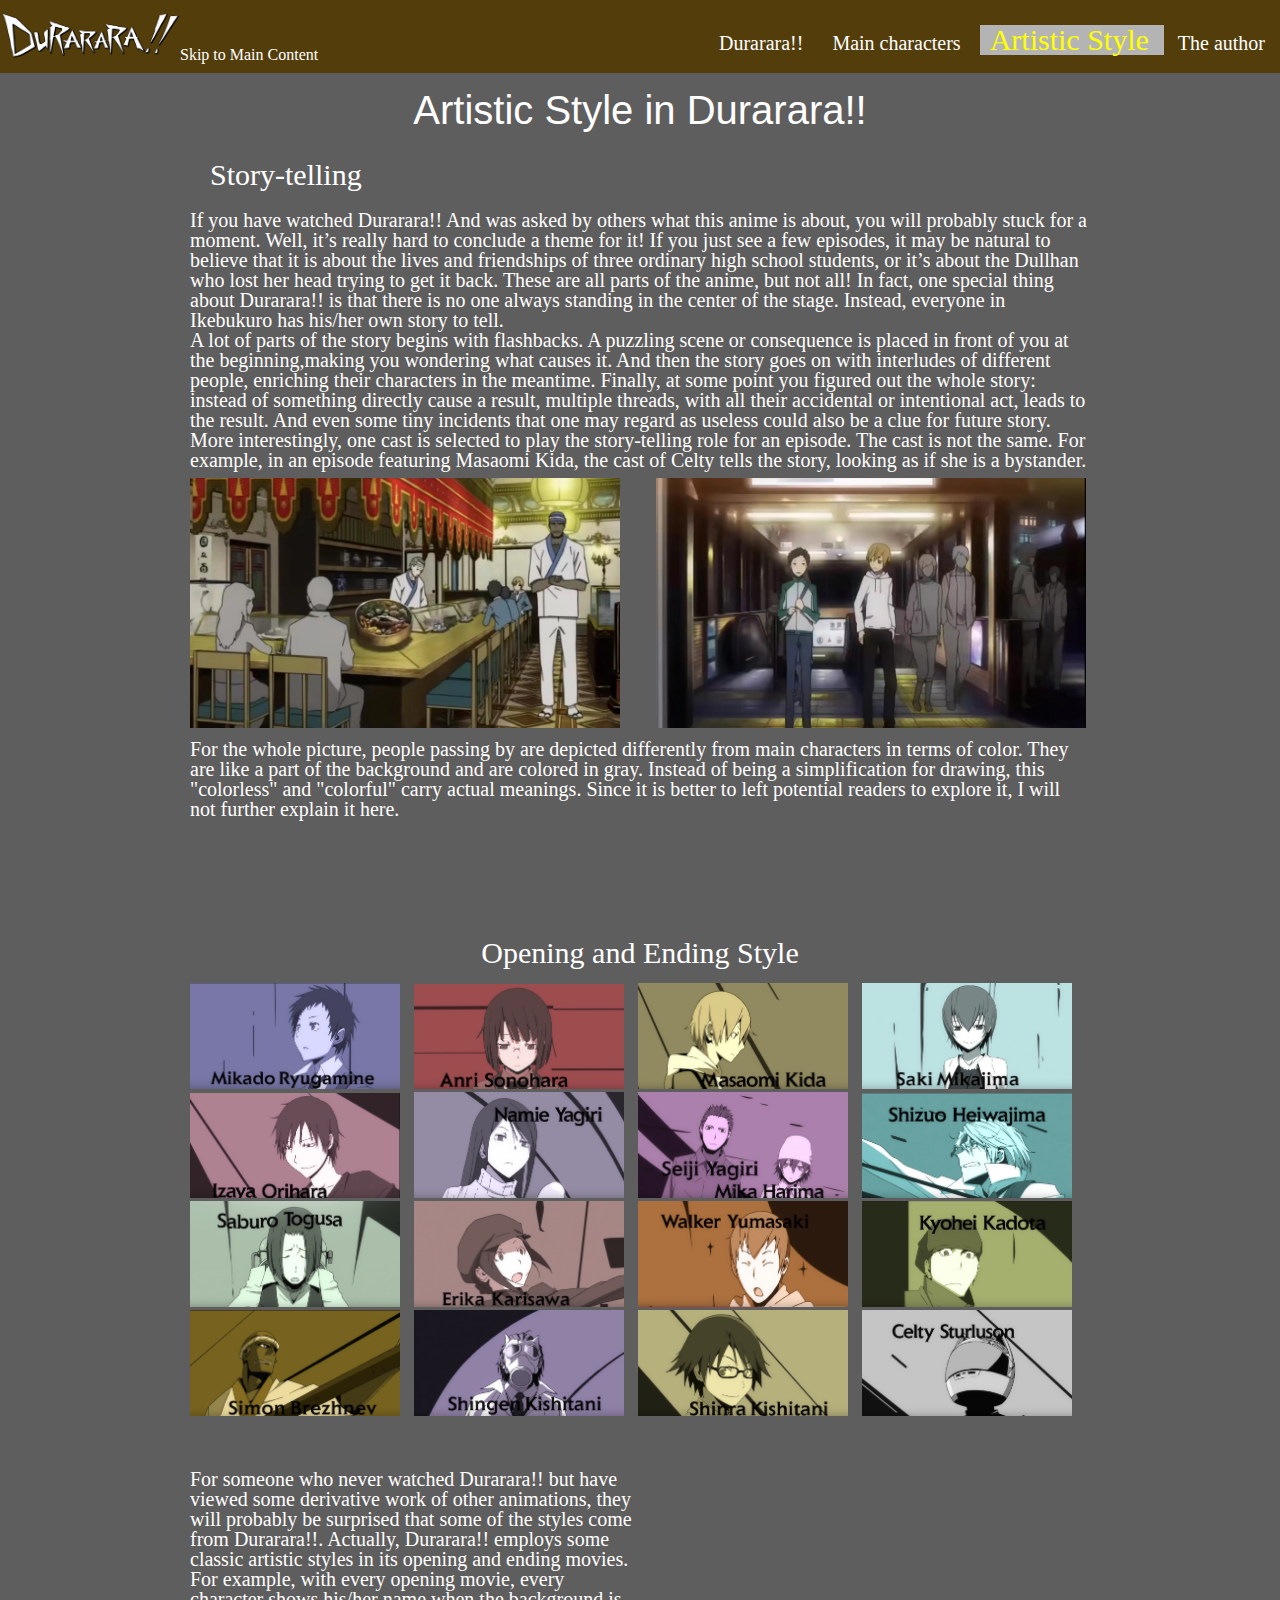
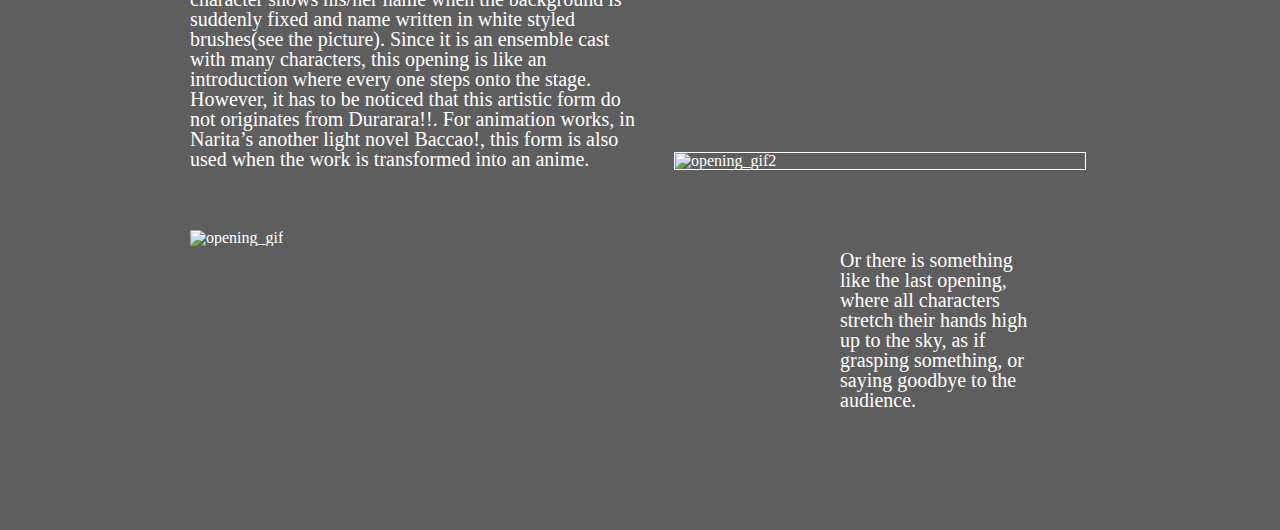
==== commit 4763ac2a: "Add files via upload" ====
--- a/art.html
+++ b/art.html
@@ -9,39 +9,27 @@
 	<!-- Link to the reset file -->
 	<link rel="stylesheet" href="css/html5reset.css">
 	<!-- Link to the stylesheet -->
-	<!-- Link to the stylesheet -->
 	<link rel="stylesheet" href="css/style.css">
-    <link rel="preconnect" href="https://fonts.googleapis.com">
-    <link rel="preconnect" href="https://fonts.gstatic.com" crossorigin>
-    <link href="https://fonts.googleapis.com/css2?family=Faustina&family=Merienda&family=Permanent+Marker&family=Changa&family=Ubuntu+Mono&family=Zilla+Slab:wght@600&display=swap" rel="stylesheet"> 
-	<script src="https://kit.fontawesome.com/699a16eae7.js" crossorigin="anonymous"></script>
-    <title>Artistic Style</title>
+	<title>Durarara!!</title>
 </head>
 
 
 <body>
-    <header>
-		<a href="#main" class="skip">Skip to main content</a>  
+    
+	<!-- Header is a sematic tag page that aids readability -->
+	<header>
 		<!-- Nav is a sematic tag page that aids accessibility -->
-		<nav class="nav-container">
-			<div class="nav-left">
-				<div class="shine">DRRR!</div>
-				
-				<!-- <a href="#main" class="skip">Skip to Main Content</a> -->
-			</div>
-			<div class="nav-right">
-				<ul class="nav-ul-container">
-					<li class="navigation-bar"><a href = "index.html" >About</a></li>
-					<li class="navigation-bar"><a href = "characters.html">Characters</a></li>
-					<li class="active navigation-bar"><a href = "art.html">Style</a></li>
-					<li class="navigation-bar"><a href = "author.html">Author</a></li>
-				</ul>
-			</div>
-			
-			
+		<nav>
+            <img src="images/drrr_logo.png" alt="logo" width="180"/>
+            <a href="#main" class="skip">Skip to Main Content</a>
+			<ul>
+                <li class="navigation-bar"><a href = "index.html" >Durarara!!</a></li>
+                <li class="navigation-bar"><a href = "characters.html">Main characters</a></li>
+                <li class="active navigation-bar"><a href = "art.html">Artistic Style</a></li>
+                <li class="navigation-bar"><a href = "author.html">The author</a></li>
+			</ul>
 		</nav>
-		<h1>Artistic Style</h1>
-        
+        <h1>Artistic Style in Durarara!!</h1>
 	</header>
 
 
@@ -49,32 +37,34 @@
         <div class="story-telling">
             <div class="story-telling-content">
                 <h2>Story-telling</h2>
-                <div>
+                <p>
                     If you have watched Durarara!! And was asked by others what this anime is about, you will probably stuck for a moment. 
                     Well, it’s really hard to conclude a theme for it! 
                     If you just see a few episodes, it may be natural to believe that it is about the lives and friendships of three ordinary high school students, 
                     or it’s about the Dullhan who lost her head trying to get it back. 
                     These are all parts of the anime, but not all! 
                     In fact, one special thing about Durarara!! is that there is no one always standing in the center of the stage.
-                    Instead, everyone in Ikebukuro has his/her own story to tell. 
-                    <div class="separator"></div>
+                    Instead, everyone in Ikebukuro has his/her own story to tell. <br>
+        
                     A lot of parts of the story begins with flashbacks.
                     A puzzling scene or consequence is placed in front of you at the beginning,making you wondering what causes it.  
                     And then the story goes on with interludes of different people, enriching their characters in the meantime. 
                     Finally, at some point you figured out the whole story: instead of something directly cause a result,
                     multiple threads, with all their accidental or intentional act, leads to the result. 
-                    And even some tiny incidents that one may regard as useless could also be a clue for future story.
-                    <div class="separator"></div>
+                    And even some tiny incidents that one may regard as useless could also be a clue for future story.<br>
+                    
                     More interestingly, one cast is selected to play the story-telling role for an episode. 
                     The cast is not the same. For example, in an episode featuring Masaomi Kida, the cast of Celty tells the story, 
-                    looking as if she is a bystander. 
-                </div>
+                    looking as if she is a bystander. <br>
+                </p>
+
+                <div style="padding:2px;margin: 2px;" class="seperator"></div>
             </div>
             <div class="story-telling-img">
-                <div class="span1"><img src="images/colorless.jpeg" alt="colorless" width="410" /></div>
-                <div class="span2"><img src="images/colorless2.jpeg" alt="colorless" width="410" /></div>
+                <span id="span1"><img src="images/colorless.jpeg" alt="colorless" width="430" height="250"/></span>
+                <span><img src="images/colorless2.jpeg" alt="colorless" width="430" height="250" /></span>
             </div>
-            
+            <div style="padding:2px;margin: 2px;" class="seperator"></div>
             <div class="story-telling-content">
                 <p>For the whole picture, people passing by are depicted differently from main characters in terms of color.
                     They are like a part of the background and are colored in gray. Instead of being a simplification for drawing,
@@ -83,33 +73,34 @@
         </div>
         
 
+        <div style="padding:50px;margin: 2px;" class="seperator"></div>
         
-        <div class="story-telling">
+        <div class="opening-gallary-container">
             <h2>Opening and Ending Style</h2>
-            <div class="opening-container"> 
-                <div class="opening-pic opening1"><img src="images/opening1.jpeg" alt="opening" width="210"/></div>
-                <div class="opening-pic opening2"><img src="images/opening2.jpeg" alt="opening" width="210"/></div>
-                <div class="opening-pic opening3"><img src="images/opening3.jpeg" alt="opening" width="210"/></div>
-                <div class="opening-pic opening4"><img src="images/opening4.jpeg" alt="opening" width="210"/></div>
-                <div class="opening-pic opening5"><img src="images/opening5.jpeg" alt="opening" width="210"/></div>
-                <div class="opening-pic opening6"><img src="images/opening6.jpeg" alt="opening" width="210"/></div>
-                <div class="opening-pic opening7"><img src="images/opening7.jpeg" alt="opening" width="210"/></div>
-                <div class="opening-pic opening8"><img src="images/opening8.jpeg" alt="opening" width="210"/></div>
-                <div class="opening-pic opening9"><img src="images/opening9.jpeg" alt="opening" width="210"/></div>
-                <div class="opening-pic opening10"><img src="images/opening10.jpeg" alt="opening" width="210"/></div>
-                <div class="opening-pic opening11"><img src="images/opening11.jpeg" alt="opening" width="210"/></div>
-                <div class="opening-pic opening12"><img src="images/opening12.jpeg" alt="opening" width="210"/></div>
-                <div class="opening-pic opening13"><img src="images/opening13.jpeg" alt="opening" width="210"/></div>
-                <div class="opening-pic opening14"><img src="images/opening14.jpeg" alt="opening" width="210"/></div>
-                <div class="opening-pic opening15"><img src="images/opening15.jpeg" alt="opening" width="210"/></div>
-                <div class="opening-pic opening16"><img src="images/opening16.jpeg" alt="opening" width="210"/></div>
-            </div>
+            <ul>
+                <li class="opening"><img src="images/opening1.jpeg" alt="opening" width="210"/></li>
+                <li class="opening"><img src="images/opening2.jpeg" alt="opening" width="210"/></li>
+                <li class="opening"><img src="images/opening3.jpeg" alt="opening" width="210"/></li>
+                <li class="opening"><img src="images/opening4.jpeg" alt="opening" width="210"/></li>
+                <li class="opening"><img src="images/opening5.jpeg" alt="opening" width="210"/></li>
+                <li class="opening"><img src="images/opening6.jpeg" alt="opening" width="210"/></li>
+                <li class="opening"><img src="images/opening7.jpeg" alt="opening" width="210"/></li>
+                <li class="opening"><img src="images/opening8.jpeg" alt="opening" width="210"/></li>
+                <li class="opening"><img src="images/opening9.jpeg" alt="opening" width="210"/></li>
+                <li class="opening"><img src="images/opening10.jpeg" alt="opening" width="210"/></li>
+                <li class="opening"><img src="images/opening11.jpeg" alt="opening" width="210"/></li>
+                <li class="opening"><img src="images/opening12.jpeg" alt="opening" width="210"/></li>
+                <li class="opening"><img src="images/opening13.jpeg" alt="opening" width="210"/></li>
+                <li class="opening"><img src="images/opening14.jpeg" alt="opening" width="210"/></li>
+                <li class="opening"><img src="images/opening15.jpeg" alt="opening" width="210"/></li>
+                <li class="opening"><img src="images/opening16.jpeg" alt="opening" width="210"/></li>
+            </ul>
             
             
         </div>
         
-        <div class="story-telling">
-            <div class="story-telling-text">
+        <div class="story-telling-content">
+            <div class="story-telling-text1">
                 <p>
                     For someone who never watched Durarara!! but have viewed some derivative work of other animations, 
                     they will probably be surprised that some of the styles come from Durarara!!. 
@@ -120,29 +111,38 @@
                     For animation works, in Narita’s another light novel Baccao!, this form is also used when the work is transformed into an anime. <br>
                 </p>
             </div>
-            <div class="moving-opening moving-opening1">
+            <div class="moving-opening1">
                 <img src="images/opening2.gif" alt="opening_gif2" width="410" height="270"/>
-                <p>Opening Movie of Series2</p>
             </div>
-            <div class="story-telling-text">
+        </div>
+
+        
+        <div class="movie-opening-container">
+            <div class="moving-opening2">
+                <img src="images/opening.gif" alt="opening_gif" width="500" />
+            </div>
+            <div class="story-telling-text2">
                 Or there is something like the last opening, where all characters stretch their hands high up to the sky,
                     as if grasping something, or saying goodbye to the audience.
             </div>
-            <div class="moving-opening moving-opening2">
-                <img src="images/opening.gif" alt="opening_gif" width="500" />
-                <p>Opening Movie of Series4</p>
-            </div>   
         </div>
+            
 
-        
+            <!-- <div style="padding:2px;margin: 2px;" class="seperator"></div>
 
-
+        <div class="ending">
+            <br>Another part is its ending. 
+            Like in the right picture(you could scroll down to view the whole), every one is on the branch with unique motions and interactions between each other.
+             With the closing of an episode(usually only a few characters are present), 
+             the ending movie brings all characters together with the screen scrolling down, 
+             reminding people that there is not merely a single story, but different narrations.<br>
+             <img src="images/ending1.png" alt="ending" width="200" />
+        </div> -->
 	</main>
 
 
 	<footer>
-		<hr>
-		<p>Zihui Liu SI539 Project 2022Winter</p>
+		<p>  </p>
 	</footer>
 </body>
 </html>
--- a/css/style.css
+++ b/css/style.css
@@ -1,839 +1,357 @@
-*{
-	font-size: 12pt;
-}
-
 body{
-	background-color: rgb(187, 180, 180);
-	color:rgb(56, 52, 52);
-	font-size: 16pt;
+	background-color: rgb(95, 94, 94);
+	color:white;
+}
+nav{
+	background-color: rgb(83, 61, 11);
+	/* border:1px solid white; */
+	vertical-align: middle;
+	position: relative;
+	
+}
+
+
+nav a.skip{
+	color:white;
+	position:absolute;
+	bottom:10px;
+	text-decoration: none;
+}
+nav a.skip:hover{
+	color:yellow;
+	text-decoration: underline;
+}
+
+nav ul{
+	/* display: inline-block; */
+	/* float:right; */
+	/* border:1px solid white; */
+	float: right;
+	margin: 25px 0;
+	
+}
+nav ul li{
+	/* border:1px solid white; */
+	display: inline-block;
+	/* font-size: 20px; */
+	font-size: 20px;
+	
+	padding-left:10px;
+	padding-right:15px;
+}
+nav ul li:hover{
+	text-decoration: underline;
+	font-size: 25px;
+}
+nav ul li.active{
+	/* text-decoration: underline; */
+	background-color:rgb(180, 180, 180);
+	
+	font-size: 25px;
+}
+nav ul li a{
+	text-decoration: none;
+	color:white;
+}
+nav ul li.active a{
+	font-size: 30px;
+	color: yellow;
+}
+
+
+
+h1{
+	font-size: 40px;
 	font-family: 'Gill Sans', 'Gill Sans MT', Calibri, 'Trebuchet MS', sans-serif;
-}
-
-/* header */
-nav.nav-container{
-    position: relative;
-    margin: 0% auto 5% auto;
-    background-color: black;
-    box-shadow: -2px -2px 5px white,2px -2px 5px white;
-    border-bottom: 15px;
-    display:flex;
-    flex-direction: column;
-    flex-wrap:wrap;
-    align-items: stretch;
-    justify-content: space-between;
-    background-color: #352d2f;  
-}
-
-nav .nav-left{
-    align-self:center;
-    padding: 10px 0 10px 10px;
-}
-.shine{
-    font-family: 'Permanent Marker', cursive;
-    color: #fff;
-    font-size: 2.3em;
-    font-weight: 700;
-    text-decoration: none;
-    text-transform: uppercase;
-    letter-spacing: 6px;
-    display: inline-block;
-    position: relative;
-    -webkit-mask-image: linear-gradient(-75deg, rgba(0,0,0,.6) 30%, #000 50%, rgba(0,0,0,.6) 70%);
-    -webkit-mask-size: 200%;
-    animation: shine 2s linear infinite;
-}
-@keyframes shine {
-	from { -webkit-mask-position: 150%; }
-	to { -webkit-mask-position: -50%; }
-  }
-
-nav .nav-right{
-    display: flex;
-    width: 100%;
-    align-items: center;
-    align-self:center;
-    font-family: 'Changa', sans-serif;
-}
-.nav-right ul {
-    width: 100%;
-    margin:0 auto;
-    display: flex;
-    flex-direction: column;
-    flex-wrap: wrap;
-    align-items: center;
-    /* padding: 0px 20px; */
-}
-.nav-right ul li{
-    width: 100%;
-    text-align: center; 
-    padding: 10px 0px;
-}
-nav ul li.active {
-    background-color: cadetblue;
-    text-transform: uppercase;
-    padding: 12px 0px;
-}
-nav ul li a {
-    font-size: 0.9em;
-    text-decoration: none;
-    color: whitesmoke;
-}
-nav ul li a:hover {
-    text-decoration: underline;
-    color: coral;
-}
-
-h1{
-    text-align: center;
-}
-
-
-/* main */
-main{
-    position: relative;
-    width: 90%;
-    margin: auto;
-    display: flex;
-    flex-direction: column;
-    flex-wrap: wrap;
-    /* overflow: hidden; */
-}
-
-
-.about {
-    font-size: 1.8em;
-    margin: auto;
-    font-family: 'Faustina', serif;
-    margin: 30px auto 50px;
-    text-align: center;
-    width: 20ch;
-  }
-  .about1{
-	color:rgb(189, 165, 31);
-	animation: fadeIn linear 3s;
-	-webkit-animation: fadeIn linear 3s;
-	-moz-animation: fadeIn linear 3s;
-	-o-animation: fadeIn linear 3s;
-	-ms-animation: fadeIn linear 3s;
-  }
-  .about2{
-	color:rgb(102, 83, 25);
-	animation: fadeIn linear 6s;
-	-webkit-animation: fadeIn linear 6s;
-	-moz-animation: fadeIn linear 6s;
-	-o-animation: fadeIn linear 6s;
-	-ms-animation: fadeIn linear 6s;
-  }
-  .about3{
-	color: rgb(99, 17, 17);
-	animation: fadeIn linear 10s;
-	-webkit-animation: fadeIn linear 10s;
-	-moz-animation: fadeIn linear 10s;
-	-o-animation: fadeIn linear 10s;
-	-ms-animation: fadeIn linear 10s;
-  }
-  
-  @keyframes fadeIn {
-	0% {opacity:0;}
-	100% {opacity:1;}
-  }
-  
-  @-moz-keyframes fadeIn {
-	0% {opacity:0;}
-	100% {opacity:1;}
-  }
-  
-  @-webkit-keyframes fadeIn {
-	0% {opacity:0;}
-	100% {opacity:1;}
-  }
-  
-  @-o-keyframes fadeIn {
-	0% {opacity:0;}
-	100% {opacity:1;}
-  }
-  
-  @-ms-keyframes fadeIn {
-	0% {opacity:0;}
-	100% {opacity:1;}
-  }
-.learn-more{
-    text-align: center;
-    margin-bottom: 50px;
-}
-.learn-more a{
-    text-decoration: none;
-    font-family: 'Faustina', serif;
-    font-size: 1.2em;
-}
-
-.story-intro-container {
-    padding-top:50px;
-    display: flex;
-    flex-direction: column;
-    justify-content: center;
-    width: 90%;
-    align-self: center;
-  }
-
-  .story-intro-subtitle {
-    text-align: center;
-    padding-bottom: 20px;
-    font-family: 'Ubuntu Mono', monospace;
-    font-weight: 1000;
-    font-size: 1.5em;
-  }
-  .story-intro-img {
-    width: 100%;
-    align-self: center;
-    padding-top: 20px;
-    overflow: scroll;
-  }
-
-
-  .story-intro-container2 {
-    display: flex;
-    flex-direction: row;
-    flex-wrap: wrap;
-    width: 90%;
-    align-self: center;
-  }
-  .photo-gallery {
-    width: 100%;
-    align-self: center;
-    display: flex;
-    justify-content: space-around;
-    flex-wrap: wrap;
-  }
-  .responsive {
-    margin: 20px 0;
-  }
-  .desc {
-    text-align: center;
-  }
-
-/* characters */
-main > p {
-    margin: 10px 0;
-    padding:20px 0 0 0;
-    font-size:1.2em;
-  }
-  .character-category-select {
-    margin: 30px auto;
-    font-size: 1.7em;
-  }
-  .character-category-select a {
-    background-image: linear-gradient(transparent calc(70% - 5px), #fde5ba 5px);
-    background-size: 0;
-    background-repeat: no-repeat;
-    display: inline;
-    transition: 0.5s ease;
-    text-decoration: none;
-    color: rgb(117, 84, 57);
-    font-family: 'Zilla Slab', serif;
-  }
-  .character-category-select:hover a{
-    background-size: 100%;
-    }
-
-  .character-category-container {
-    display: flex;
-    flex-direction: column;
-    flex-wrap: wrap;
-    padding: 100px 10px;
-    margin-top: 20px;
-  }
-  .character-category {
-    font-size: 1.5em;
-  }
-  
-  .character-category-subcontainer {
-    display:flex;
-    justify-content: center;
-    flex-wrap: wrap;
-    margin-top: 20px;
-  }
-  .characters {
-    margin: 20px 40px;
-  }
-  .characters > div > p {
-    text-align: center;
-  }
-  .characters .img img:hover {
-    border: 5px solid salmon;
-    border-radius: 50%;
-    margin: 0px 0px;
-    width: 210px;
-    height: auto;
-  }
-  .return {
-    padding: 20px 0;
-    align-self: flex-end;
-  }
-
-
-/* style */
-
-.story-telling {
-    padding-top:20px;
-    width: 100%;
-    display: flex;
-    flex-direction: column;
-    align-items: center;
-  }
-  .story-telling h2{
-      padding:5px 0 10px 0;
-      text-align: center;
-      font-size:1.2em;
-  }
+	/* border:1px solid white; */
+	text-align: center;
+	padding: 10px 0;
+	clear: both;
+}
+
+div.story-introduction{
+	/* margin-top: 20px; */
+	/* border:1px solid white; */
+	/* width: 500px; */
+	margin: auto;
+	/* display: inline-block; */
+}
+div.story-introduction h2{
+	font-size: 30px;
+	text-align: center;
+	margin:10px 0;
+}
+div.story-introduction-main{
+	/* border:1px solid white; */
+	width: 1000px;
+	height:430px;
+	margin:auto;
+}
+div.story-introduction-text{
+	/* position: absolute; */
+	/* height: 550px; */
+	width: 350px;
+	height:410px;
+	display: inline-block;
+	/* border:1px solid white; */
+	margin-left: 50px;
+	font-size: 20px;
+}
+div.story-introduction-img{
+	/* position: absolute; */
+	/* border:1px solid white; */
+	display: inline-block;
+	margin-left: 30px;
+	padding-top: 20px;
+	/* margin-top:10px; */
+	/* right:0% */
+	/* left:50%; */
+	/* float: right; */
+	/* float: right; */
+}
+
+div.story-introduction-main2{
+	/* border:1px solid white; */
+	width: 1000px;
+	margin:auto;
+}
+div.story-introduction-text2{
+	margin: 0px 20px 10px 50px;	
+	/* border:1px solid white; */
+
+	font-size: 20px;
+}
+div.story-introduction-text2 h2{
+	font-size: 30px;
+	text-align: center;
+	margin:10px 0;
+}
+div.photo-slide{
+	/* border:1px solid white; */
+	width: 1000px;
+	margin:auto;
+}
+
+
+div.photo-slide div{
+	display: inline-block;
+	/* border:1px solid red; */
+	margin: 5px;
+}
+
+div.photo-slide .first-photo{
+	margin-left:47px;
+}
+.seperator{
+	/* border:1px solid white; */
+	margin: 100px;
+}
+
+h2.character-category{
+	font-size: 30px;
+	padding: 20px;
+	/* text-align: center; */
+}
+.characters p{
+	/* border: 1px solid white; */
+	margin:10px;
+	text-align: center;
+}
+/* li.characters img{
+	border: 1px solid white;
+} */
+.characters img:hover{
+	border: 5px orange solid;
+	border-radius: 110px;
+}
+
+.characters{
+	box-sizing: content-box;
+	padding:5px;
+	display: inline-block;
+	width: 20%;
+}
+.explanation{
+	margin-left: 20px;
+	font-size:20px;
+}
+
+/* .story-telling{
+	margin:auto;
+	border: 1px solid white;
+} */
 .story-telling-content{
-    padding:10px 0;
+	/* display: inline-block; */
+	margin: auto;
+	width: 900px;
+	/* border: 2px solid rgb(90, 56, 56); */
+}
+.story-telling-content h2{
+	font-size: 30px;
+	padding: 20px;
+	/* border: 2px solid rgb(90, 56, 56); */
+}
+.story-telling-content p{
+	font-size: 20px;
 }
 .story-telling-img{
-    width:100%;
-    max-width: 380px;
-    overflow:scroll;
+	/* float: right; */
+	margin: auto;
+	width: 900px;
+	/* border: 1px solid yellow; */
+}
+.story-telling-img #span1{
+	padding-right:32px;
+	/* border: 1px solid red; */
 }
 
 .opening-gallary-container{
-    display: flex;
-    flex-direction: column;
-    width: 100%;
-    align-self: center;
-    align-items: center;
-}
-.opening-container{
-    width: 100%;
-    display: flex;
-    flex-direction: column;
-    align-items: center;
-}
-.opening-pic{
-    width: 100%;
-    margin: 5px 0;
-}
-.opening-pic img{
-    margin: 0 2.5%;
-    min-width: 250px;
-    width: 95%;
-}
-.opening-pic img:hover{
-    width: 95%;
-    border:5px solid salmon;
-}
-
-.moving-opening{
-    padding:10px 0;
-}
-.moving-opening img{
-    /* margin:10px 0 5px 0; */
-    width: 100%;
-    height: 95%;
-}
-.moving-opening2{
-    width: 100%;
-    height: 95%;
-}
-.moving-opening p{
-    text-align: center;
-}
-.story-telling-text{
-    padding: 10px 0;
-}
-
-/* author */
-.author-introduction{
-    margin:20px 0;
-    display: grid;
-    grid-template-columns: 4fr 6fr;
-    grid-template-rows: 5fr 5fr;
-    column-gap:5px;
-    row-gap:10px;
-    /* column-gap: 10px; */
+	width: 900px;
+	margin: auto;
+	/* border: 1px solid white; */
+}
+
+.opening-gallary-container h2{
+	text-align: center;
+	font-size: 30px;
+	padding:15px
+}
+
+
+li.opening{
+	display: inline-block;
+	width: 220px;
+	/* border: 1px solid white; */
+}
+li.opening img:hover{
+	border:2px solid brown;
+	width: 220px;
+
+}
+.story-telling-content .story-telling-text1{
+	padding-top: 50px;
+	display: inline-block;
+	/* border: 1px solid yellow; */
+	width:450px;
+}
+
+div.moving-opening1{
+	display: inline-block;
+
+	border: 1px solid white;
+	/* padding:10px 0 0 10px; */
+	margin-bottom: 40px;
+	margin-left: 30px;
+	width: 410px;
+
+}
+
+.movie-opening-container{
+	width:900px;
+	/* height:500px; */
+	margin: auto;
+	/* border:1px white solid; */
+	position: relative;
+}
+.movie-opening-container .moving-opening2{
+	/* float:left; */
+	position: absolute;
+	top: 20px;
+    bottom: 0;
+    
+	display: inline-block;
+	/* border: 1px solid white; */
+	/* margin-bottom: 40px; */
+	
+	width: 600px;
+	height:300px
+}
+.movie-opening-container .story-telling-text2{
+	position: absolute;
+	top: 0px;
+    bottom: 100px;
+	right:10px;
+	left:650px;
+	/* border: 1px solid yellow; */
+	width:200px;
+	height:250px;
+	/* float:left; */
+	display: inline-block;
+	font-size:20px;
+	margin-top: 40px;
+	clear:right;
+}
+
+
+
+
+
+.ending{
+	clear:left;
+}
+
+.author-introduction-main{
+	padding-top: 20px;
+	width: 900px;
+	margin: auto;
+	/* border: 1px solid white; */
 }
 .author-introduction-text{
-    grid-column: 1/span 2;
-    grid-row: 2/span 1;
-    font-size:1.1em;
+	margin-left: 80px;
+	display: inline-block;
+	width: 300px;
+	font-size: 20px;
+	text-align: center;
+	/* border: 1px solid yellow; */
+}
+.author-introduction-text h2{
+	font-size: 30px;
+	padding: 20px;
 }
 .author-introduction-image{
-    grid-column: 1/span 1;
-    grid-row:1/span 1;
-}
-.author-introduction-image img{
-    width: 100%;
-    border:5px solid rgb(189, 165, 31);
-    border-radius: 50%;
-}
-
-.author-introduction .subtitle{
-    grid-column:2/span 1;
-    grid-row:1 /span 1;
-    align-self: center;
-    justify-self: center;
-    /* font-size:2em; */
-}
-.author-introduction .subtitle h2:first-child{
-    font-size:1.2em;
-}
-.author-introduction .subtitle h2:nth-child(2n){
-    font-size:1.4em;
-    color:rgb(128, 32, 32);
-}
-
-
-
-  /* reference:https://codepen.io/Oddgson/pen/VPrYbv */
-  .divider
-  {
-	  position: relative;
-	  margin-top: 30px;
-	  height: 1px;
-  }
-  
-  .div-transparent:before
-  {
-	  content: "";
-	  position: absolute;
-	  top: 0;
-	  left: 10%;
-	  right: 10%;
-	  width: 90%;
-	  height: 1px;
-	  background-image: linear-gradient(to right, transparent, rgb(48,49,51), transparent);
-  }
-  .div-arrow-down:after
-  {
-	  content: "";
-	  position: absolute;
-	  z-index: 1;
-	  top: -7px;
-	  left: calc(50% - 7px);
-	  width: 14px;
-	  height: 14px;
-	  transform: rotate(45deg);
-	  background-color: rgb(187, 180, 180);
-	  border-bottom: 1px solid rgb(48,49,51);
-	  border-right: 1px solid rgb(48,49,51);
-  }
-  
-
-
-form {
-  margin: 40px 0;
-  padding:20px 0;
-  border: 3px dashed wheat;
-}
-
-legend{ 
-  font-size: 125%;
-  font-style:italic;
-  text-transform: uppercase;
-  text-align: center;
-}
-
-form{
-  display: flex;
-  justify-content: center;
-}
-fieldset{
-  width: 90%;
-  display: flex;
-  flex-direction: column;
-  align-items: flex-start;
-}
-fieldset:after{
-  content: "";
-  clear: both;
-}
-legend{
-  margin:10px auto 15px;
-  font-family: Merienda;
-  font-style: normal;
-  font-weight: bold;
-}
-
-label{
-  display: inline-block;
-  margin-right:10px;
-  width:90%;
-  margin:0 auto;
-}
-input {
-  width: 100%;
-  padding: 12px 20px;
-  margin: 8px 0;
-  display: inline-block;
-  border: 1px solid #ccc;
-  box-sizing: border-box;
-}
-#name_id{
-  width: 50%;
-}
-span{
-  margin-left:65%;
-  font-family: italic;
-  font-family: 'Gill Sans', 'Gill Sans MT', Calibri, 'Trebuchet MS', sans-serif;
-  font-size:0.7em;
-}
-
-textarea{
-  width: 100%;
-  height: 35vh;
-  padding: 12px 20px;
-  margin: 8px 0;
-  display: inline-block;
-  border: 1px solid #ccc;
-  box-sizing: border-box;
-}
-
-div.like{
-  display: flex;
-  justify-content: flex-start;
-  margin-bottom: 16px;
-}
-div.like div.choice{
-  display: flex;
-  flex-direction: column;
-  margin-right:10%;
-}
-
-
-input:focus,textarea:focus{
-  border:1px solid blue;
-  border-radius: 1px;
-}
-
-input[type=checkbox]{
-    display:inline;
-    
-    width:inherit;
-}
-
-.remember-me{
-  display: flex;
-  justify-content: flex-start;
-}
-.remember-me label{
-    margin:auto;
-}
-
-input[type=submit] {
-  background-color: #38803C;
-  color: white;
-  padding: 14px 20px;
-  margin: 8px 0;
-  border: none;
-  cursor: pointer;
-  width: 100%;
-}
-
-/* https://codepen.io/sowmyaseshadri/pen/mdrxXPL */
-
-input[type=submit] {
-  margin:10px 0;
-  padding: 10px 20px;
-  font-size: 1.2em;
-  cursor: pointer;
-  border-radius: 7px;
-  border-bottom-left-radius: 0;
-  background-color:  #466827;
-  color: salmon;
-  transition: all 0.3s;
-}
-input[type=submit]:hover {
-  border-radius: 0px;
-  color: yellow;
-  font-weight: bold;
-  background-color: #5d9660;
-  opacity: 0.9;
-  background-image: url("data:image/svg+xml,%3Csvg width='52' height='26' viewBox='0 0 52 26' xmlns='http://www.w3.org/2000/svg'%3E%3Cg fill='none' fill-rule='evenodd'%3E%3Cg fill='%23ffacac' fill-opacity='0.4'%3E%3Cpath d='M10 10c0-2.21-1.79-4-4-4-3.314 0-6-2.686-6-6h2c0 2.21 1.79 4 4 4 3.314 0 6 2.686 6 6 0 2.21 1.79 4 4 4 3.314 0 6 2.686 6 6 0 2.21 1.79 4 4 4v2c-3.314 0-6-2.686-6-6 0-2.21-1.79-4-4-4-3.314 0-6-2.686-6-6zm25.464-1.95l8.486 8.486-1.414 1.414-8.486-8.486 1.414-1.414z' /%3E%3C/g%3E%3C/g%3E%3C/svg%3E");
-  animation: animatedBackground 5s linear infinite alternate;
-}
-
-@keyframes animatedBackground {
-  from {
-    background-position: 0 0;
-  }
-  to {
-    background-position: 100% 0;
-  }
-}
-
-a.skip {
-  left:-999px;
-  position:absolute;
-  top:auto;
-  width:1px;
-  height:1px;
-  overflow:hidden;
-  z-index:-999;
-}
-a.skip:focus, a.skip:active {
-  color: #fff;
-  background-color:#000;
-  left: auto;
-  top: auto;
-  width: 30%;
-  height: auto;
-  overflow:auto;
-  margin: 10px 3%;
-  padding:2px;
-  border-radius: 5px;
-  border:1px solid rgb(230, 230, 194);
-  text-align:center;
-  font-size:0.7em;
-  z-index:999;
-}
-
-.footer {
-  position: fixed;
-  left: 0;
-  bottom: 0;
-  width: 100%;
-  color: white;
-  text-align: center;
-}
-
-footer hr{
-  margin-top: 30px;
-  border-bottom:1px groove rgb(85, 55, 9);
-
-}
-footer p{
-  text-align: center;
-}
-
-
-
-
-
-@media screen  and (min-width:500px) {
-  *{
-    font-size: 16px;
-  }
-  nav .nav-right ul{
-    display: flex;
-    flex-direction: row;
-    justify-content: center;
-    padding: 0 20px;
-  }
-  nav .nav-right ul li{
-    width: auto;
-    margin:0 5px;
-    padding: 10px 25px;
-    font-size: 1em;
-    border-radius: 10px;
-  }
-  h1{
-    font-size: 1.2em;
-  }
-  .sub-title{
-    font-size: 1.5em;
-  }
-  .learn-more a{
-    font-size: 1.2em;
-    color:rgb(180, 116, 19);
-  }
-  .character-category-select {
-    margin: 30px auto;
-  }
-  .character-category-select a{
-    font-size: 1.5em;
-  }
-  
-  /* contact form */
-  .form-container{
-    display: grid;
-    grid-template-columns: 3fr 7fr;
-    column-gap: 10px;
-  }
-  label[for=email_id],label[for=name_id],label[for=phone_id],label[for=msg],div.like-extent{
-    grid-column: 1/span 1;
-    align-self: center;
-  }
-  input[type=text],input[type=email],input[type=tel],textarea,.format,div.like{
-    grid-column: 2/span 1;
-    align-self: center;
-  }
-
-  div.like{
-    display: flex;
-    align-items: center;
-    margin:auto 0;
-  }
-  div.like div.choice{
-    margin-right:1%;
-    display: flex;
-    flex-direction: row;
-    align-items: center;
-  }
-  .like label{
-    margin-right:20px;
-  }
-  .like input{
-    margin-right: 5px;
-  }
-
-  .format{
-    display: flex;
-    justify-content: flex-start;
-    padding-bottom: 5px;
-  }
-  .format span{
-    margin-left: 0;
-  }
-  input[type=text]{
-    max-width: 200px;
-  }
-  div.like{
-    max-width: 350px;
-  }
-  input[type=email],input[type=tel],textarea{
-    max-width: 400px;
-  }
-  input[type=submit]{
-    width: 80%;
-    max-width: 400px;
-    align-self: center;
-  }
-}
-
-@media screen  and (min-width:600px){
-  main>p{
-    font-size:1.2em;
-  }
-  .character-category-select {
-    margin: 30px auto;
-  }
-  .character-category-select a{
-    font-size: 1.6em;
-  }
-  a.skip:focus, a.skip:active {
-    margin: 10px 20%;
-    font-size:0.7em;
-  }
-  div.like div.choice{
-    margin-right:3%;
-    display: flex;
-    flex-direction: row;
-    align-items: center;
-  }
-  .character-category-subcontainer {
-    display:grid;
-    grid-template-columns: 1fr 1fr;
-  }
-  .character-category-subcontainer:nth-child(2n+1){
-    grid-column: 1/span 1;
-  }
-  .character-category-subcontainer:nth-child(2n){
-    grid-column: 2/span 1;
-  }
-}
-
-
-@media screen and (min-width:800px){
-  nav.nav-container{
-    flex-direction: row;
-    flex-wrap: wrap;
-    align-items: center;
-    justify-content: space-between;
-  }
-  .nav-container .nav-right{
-    width: auto;
-  }
-  .nav-container .nav-right ul{
-    padding-right:10px;
-  }
-  .nav-container .nav-right ul li{
-    padding:10px 20px;
-  }
-  h1{
-    font-size: 1.5em;
-  }
-  .sub-title{
-    font-size: 1.7em;
-  }
-
-  .learn-more{
-    font-size: 1.2em;
-  }
-  .learn-more a{
-    font-size: 1.2em;
-    color:rgb(180, 116, 19);
-  }
-
-  hr {
-    border:none;
-    height: 20px;
-    width: 90%;
-    height: 50px;
-    margin-top: 0;
-    border-bottom: 1px solid #1f1209;
-    box-shadow: 0 20px 20px -20px #333;
-    margin: -50px auto 20px; 
-  }
-
-  .story-intro-container{
-    display: flex;
-    flex-direction: row;
-    flex-wrap: wrap;
-    justify-content: space-between;
-    margin:30px 0 50px 0;
-  }
-  .story-intro-text{
-    width: 40%;
-    font-size:1.1em;
-    align-self: center;
-  }
-  .story-intro-img{
-    width: 50%;
-    
-    align-self: center;
-    overflow: hidden;
-  }
-  .story-intro-text2{
-    font-size: 1.1em;
-  }
-  .character-category-subcontainer {
-    display:grid;
-    grid-template-columns: 1fr 1fr 1fr;
-  }
-  .character-category-subcontainer:nth-child(3n+1){
-    grid-column: 1/span 1;
-  }
-  .character-category-subcontainer:nth-child(3n+2){
-    grid-column: 2/span 1;
-  }
-  .character-category-subcontainer:nth-child(3n){
-    grid-column: 3/span 1;
-  }
-  .character-category-subcontainer .characters{
-    margin:20px 20px;
-  }
-  
-  @media screen and (min-width:1000px){
-    .character-category-subcontainer {
-      display:grid;
-      grid-template-columns: 1fr 1fr 1fr 1fr;
-    }
-    .character-category-subcontainer:nth-child(4n+1){
-      grid-column: 1/span 1;
-    }
-    .character-category-subcontainer:nth-child(4n+2){
-      grid-column: 2/span 1;
-    }
-    .character-category-subcontainer:nth-child(4n+3){
-      grid-column: 3/span 1;
-    }
-    .character-category-subcontainer:nth-child(4n){
-      grid-column: 4/span 1;
-    }
-    .character-category-subcontainer .characters{
-      margin:20px 5%;
-    }
-  }
-  
-}
- 
-
+	margin-left: 70px;
+	display: inline-block;
+	/* border: 1px solid orange; */
+}
+.author-introduction-image:hover{
+	border: 3px solid orange;
+	/* border: 1px solid orange; */
+}
+.otherworks{
+	padding-top: 90px;
+	width: 900px;
+	margin: auto;
+	/* border: 1px solid white; */
+}
+.otherworks h2{
+	font-size: 30px;
+	text-align: center;
+	margin-bottom: 10px;
+}
+.otherworks .otherworks-images{
+	margin: auto;
+	/* border: 1px solid orange; */
+	width: 900px;
+}
+
+
+.otherworks .otherworks-images div img:hover{
+	border: 2px solid orange;
+	width: 210px;
+}
+
+.otherworks div div{
+	/* border: 1px solid wheat; */
+	display: inline-block;
+	padding: 7px;
+}
+
+.skip-to-content-link {
+	left: 50%;
+	position: absolute;
+	transform: translateY(-100%);
+}
+
+#body-container{
+	position: relative;
+}
